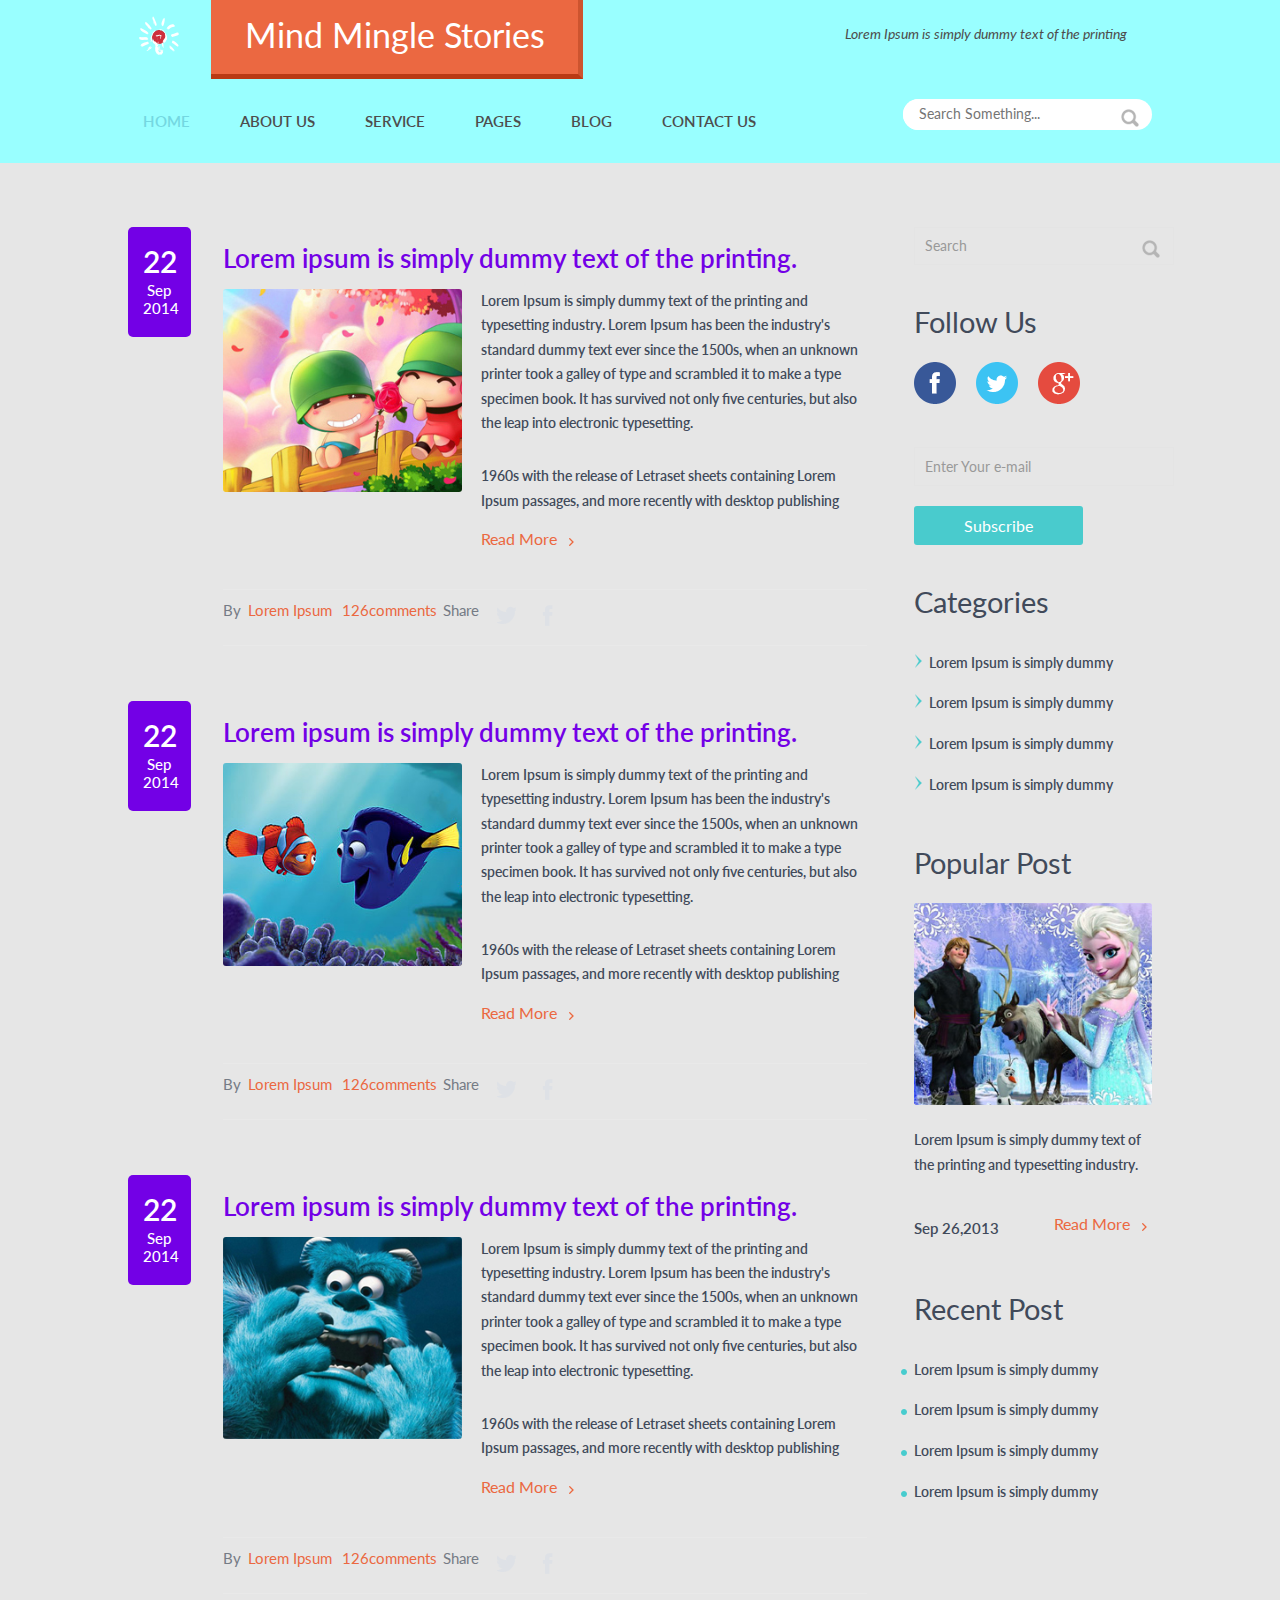
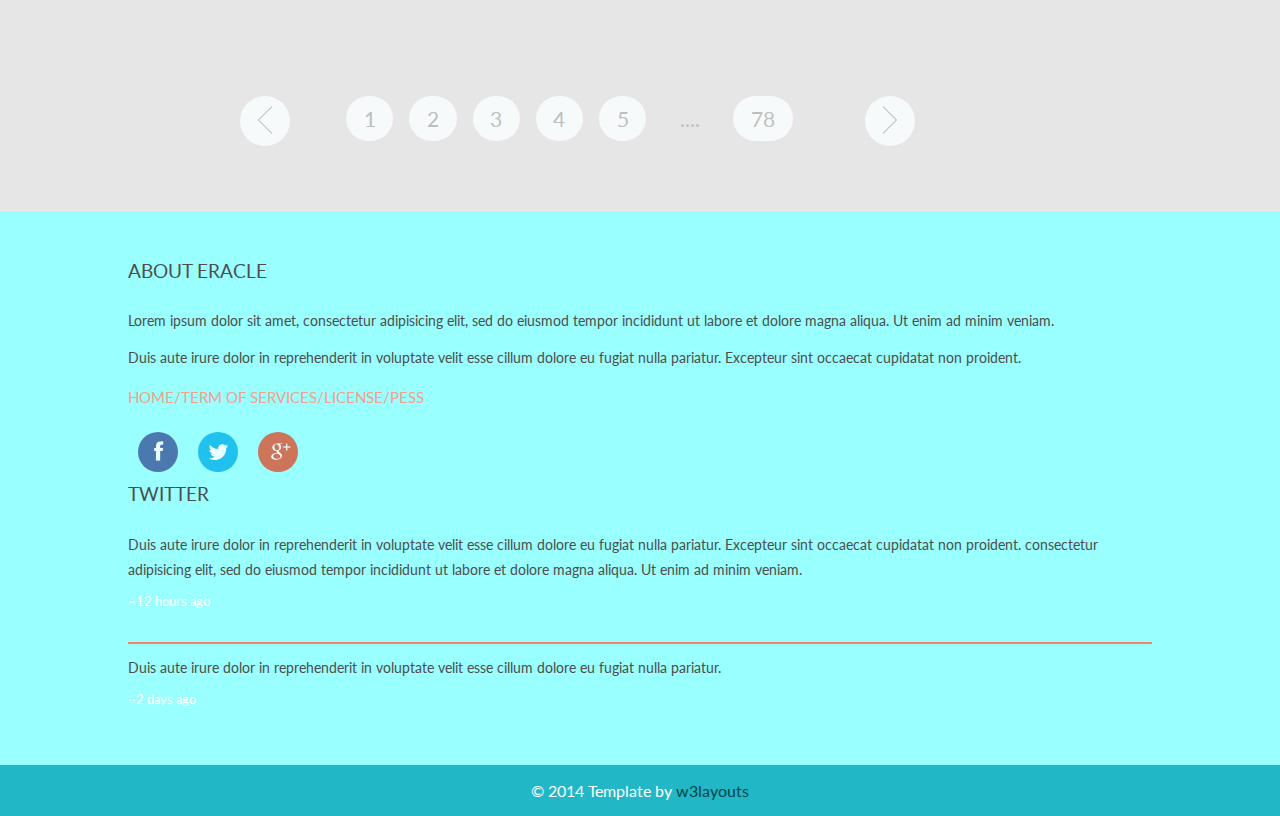
==== blog.html @ 97c5ad6f "first commit" ====
<!--A Design by W3layouts
Author: W3layout
Author URL: http://w3layouts.com
License: Creative Commons Attribution 3.0 Unported
License URL: http://creativecommons.org/licenses/by/3.0/
-->
<!DOCTYPE HTML>
<html>
<head>
<title>The Eracle Website Template | Home :: w3layouts</title>
<meta http-equiv="Content-Type" content="text/html; charset=utf-8" />
<meta name="viewport" content="width=device-width, initial-scale=1, maximum-scale=1">
<link href='http://fonts.googleapis.com/css?family=Lato:100,300,400,700,900' rel='stylesheet' type='text/css'>
<link href="css/style.css" rel="stylesheet" type="text/css" media="all" />
<link rel="stylesheet" type="text/css" href="css/magnific-popup.css">
<script type="text/javascript" src="js/jquery.min.js"></script>
		<!-----768px-menu----->
		<link type="text/css" rel="stylesheet" href="css/jquery.mmenu.all.css" />
		<script type="text/javascript" src="js/jquery.mmenu.js"></script>
			<script type="text/javascript">
				//	The menu on the left
				$(function() {
					$('nav#menu-left').mmenu();
				});
		</script>
		<!-----//768px-menu----->
</head>
<body>
<!-- start header -->
<div class="header_bg">
<div class="wrap">
	<div class="header">
		<div class="logo">
			<a href="index.html">
				<img src="images/lg.png" alt=""/>
				<h1>Mind Mingle Stories</h1>
				<div class="clear"> </div>
			 </a>
		</div>
		<div class="text">
		  <p>Lorem Ipsum is simply dummy text of the printing</p>
		</div>
		<div class="clear"> </div>
	</div>
</div>
</div>
<!-- start header -->
<div class="header_btm">
	<div class="wrap">
		<!------start-768px-menu---->
			<div id="page">
					<div id="header">
						<a class="navicon" href="#menu-left"> </a>
					</div>
					<nav id="menu-left">
						<ul>
							<li class="active"><a href="index.html">Home</a></li>
							<li><a href="about.html">About us</a></li>
							<li><a href="services.html">Service</a></li>
							<li><a href="pages.html">Pages</a></li>
							<li><a href="blog.html">Blog</a></li>
							<li><a href="contact.html">Contact us</a></li>
						</ul>
					</nav>
			</div>
		<!------start-768px-menu---->
			<div class="header_sub">
				<div class="h_menu">
					<ul>
						<li class="active"><a href="index.html">Home</a></li>
						<li><a href="about.html">About us</a></li>
						<li><a href="services.html">Service</a></li>
						<li><a href="pages.html">Pages</a></li>
						<li><a href="blog.html">Blog</a></li>
						<li><a href="contact.html">Contact us</a></li>
					</ul>
				</div>
				<div class="h_search">
		    		<form>
		    			<input type="text" value="" placeholder="search something...">
		    			<input type="submit" value="">
		    		</form>
				</div>
				<div class="clear"> </div>
			</div>
	</div>
</div>
<!--------start-blog----------->
<div class="blog">
	<div class="main">
		  	<div class="wrap">
			 	<div class="single-top">
				 <div class="wrapper_single">
					  <div class="wrapper_top">
						<div class="grid_1 alpha">
							<div class="date">
								<span>
									22
								</span>
								Sep 2014
							</div>
						</div>
					 	<div class="content span_2_of_single">
						   		<h5 class="blog_title"><a href="pages.html">Lorem ipsum is simply dummy text of the printing.</a></h5>
								<div class="content">
									<div class="span-1-of-1">
										<a href="pages.html"><img class="m_img"  src="images/sb1.jpg" alt=""/></a>
									</div>
									<div class="span-1-of-2">
						 				<p>Lorem Ipsum is simply dummy text of the printing and typesetting industry. Lorem Ipsum has been the industry's standard dummy text ever since the 1500s, when an unknown printer took a galley of type and scrambled it to make a type specimen book. It has survived not only five centuries, but also the leap into electronic typesetting.</p>
						 				<p>1960s with the release of Letraset sheets containing Lorem Ipsum passages, and more recently with desktop publishing </p>
						 				<a href="pages.html" class="arrow_btn">Read More</a>
						 			</div>
						 			<div class="clear"> </div>
								</div>	
								<div class="links">
									<h3 class="comments">By<a href="pages.html">&nbsp;Lorem Ipsum</a></h3>
									<h3 class="comments"><a href="#">126comments</a></h3>
									<h3 class="tags">Tags: <a href="#">Design</a>,<a href="#">Creative</a>,<a href="#">wordpress theme</a></h3>
									<h3>Share</h3>
									<h3>
										<div class="social_1">
											<ul>	
											    <li class="icon1_t"><a href="#"><span> </span></a></li>
											    <li class="icon2_f"><a href="#"><span> </span></a></li>	 	
										    </ul>
										</div>
									</h3>
									<div class="clear"> </div>
								</div>
						</div>
						<div class="clear"> </div>
					</div>
					<div class="wrapper_top">
						<div class="grid_1 alpha">
							<div class="date">
								<span>
									22
								</span>
								Sep 2014
							</div>
						</div>
					 	<div class="content span_2_of_single">
						   		<h5 class="blog_title"><a href="pages.html">Lorem ipsum is simply dummy text of the printing.</a></h5>
								<div class="content">
									<div class="span-1-of-1">
										<a href="pages.html"><img class="m_img"  src="images/sb3.jpg" alt=""/></a>
									</div>
									<div class="span-1-of-2">
						 				<p>Lorem Ipsum is simply dummy text of the printing and typesetting industry. Lorem Ipsum has been the industry's standard dummy text ever since the 1500s, when an unknown printer took a galley of type and scrambled it to make a type specimen book. It has survived not only five centuries, but also the leap into electronic typesetting.</p>
						 				<p>1960s with the release of Letraset sheets containing Lorem Ipsum passages, and more recently with desktop publishing </p>
						 				<a href="pages.html" class="arrow_btn">Read More</a>
						 			</div>
						 			<div class="clear"></div>
								</div>	
								<div class="links">
									<h3 class="comments">By<a href="pages.html">&nbsp;Lorem Ipsum</a></h3>
									<h3 class="comments"><a href="#">126comments</a></h3>
									<h3 class="tags">Tags: <a href="#">Design</a>,<a href="#">Creative</a>,<a href="#">wordpress theme</a></h3>
									<h3>Share</h3>
									<h3>
										<div class="social_1">
											<ul>	
											    <li class="icon1_t"><a href="#"><span> </span></a></li>
											    <li class="icon2_f"><a href="#"><span> </span></a></li>	 	
										    </ul>
										</div>
									</h3>
									<div class="clear"> </div>
								</div>
						</div>
						<div class="clear"></div>
					</div>
				
					<div class="wrapper_top">
						<div class="grid_1 alpha">
							<div class="date">
								<span>
									22
								</span>
								Sep 2014
							</div>
						</div>
					 	<div class="content span_2_of_single">
						   		<h5 class="blog_title"><a href="pages.html">Lorem ipsum is simply dummy text of the printing.</a></h5>
								<div class="content">
									<div class="span-1-of-1">
										<a href="pages.html"><img class="m_img"  src="images/sb4.jpg" alt=""/></a>
									</div>
									<div class="span-1-of-2">
						 				<p>Lorem Ipsum is simply dummy text of the printing and typesetting industry. Lorem Ipsum has been the industry's standard dummy text ever since the 1500s, when an unknown printer took a galley of type and scrambled it to make a type specimen book. It has survived not only five centuries, but also the leap into electronic typesetting.</p>
						 				<p>1960s with the release of Letraset sheets containing Lorem Ipsum passages, and more recently with desktop publishing </p>
						 				<a href="pages.html" class="arrow_btn">Read More</a>
						 			</div>
						 			<div class="clear"></div>
								</div>	
								<div class="links">
									<h3 class="comments">By<a href="pages.html">&nbsp;Lorem Ipsum</a></h3>
									<h3 class="comments"><a href="#">126comments</a></h3>
									<h3 class="tags">Tags: <a href="#">Design</a>,<a href="#">Creative</a>,<a href="#">wordpress theme</a></h3>
									<h3>Share</h3>
									<h3>
										<div class="social_1">
											<ul>	
											    <li class="icon1_t"><a href="#"><span> </span></a></li>
											    <li class="icon2_f"><a href="#"><span> </span></a></li>	 	
										    </ul>
										</div>
									</h3>
									<div class="clear"> </div>
								</div>
						</div>
						<div class="clear"> </div>
					</div>		
		</div>
		<div class="rsidebar span_1_of_3">
				<div class="search_box">
					<form>
					   <input type="text" value="Search" onfocus="this.value = '';" onblur="if (this.value == '') {this.value = 'Search';}"><input type="submit" value="">
				    </form>
			 	</div>
               <div class="social_2">	
               	<h4>Follow Us</h4>
	           <ul>	
				    <li class="facebook"><a href="#"><span> </span></a></li>
				    <li class="twitter"><a href="#"><span> </span></a></li>	 	
					<li class="google"><a href="#"><span> </span></a></li>
			  </ul>
		 	  </div>
               <div class="email_box">
					<form>
						<div class="email">
					  		 <input type="text" value="Enter Your e-mail" onfocus="this.value = '';" onblur="if (this.value == '') {this.value = 'Enter Your e-mail';}">
					  	</div>
					  	 <div class="button">
						   	 <span><input type="submit" value="Subscribe"></span>
						</div>
				    </form>
			 	</div>
			 	<div class="Categories">
			 		<h4>Categories</h4>
				 	<ul class="sidebar">
			           	<div class="hover"><li><a href="#">Lorem Ipsum is simply dummy</a></li></div>
			            <div class="hover"><li><a href="#">Lorem Ipsum is simply dummy</a></li></div>
			            <div class="hover"><li><a href="#">Lorem Ipsum is simply dummy</a></li></div>
			            <div class="hover"><li><a href="#">Lorem Ipsum is simply dummy</a></li></div>
			          </ul>
		        </div>
		        <div class="popularpost">
		        	<h4>Popular Post</h4>
		        	<div class="image_b">
		        		<a href="#"><img src="images/sb5.jpg"/></a>
		        	</div>
		        	<p>Lorem Ipsum is simply dummy text of the printing and typesetting industry.</p>
		        	<div class="link_1">
		        		<p><a href="#">Sep 26,2013 </a></p>
		        		<a href="#" class="arrow_btn right">Read More</a>
		        		<div class="clear"> </div>
		        	</div>
		        </div>
		        <div class="recentpost">
			 		<h4>Recent Post</h4>
				 	<ul class="sidebar_1">
			           	<li><a href="#">Lorem Ipsum is simply dummy</a></li>
			            <li><a href="#">Lorem Ipsum is simply dummy</a></li>
			           	<li><a href="#">Lorem Ipsum is simply dummy</a></li>
			            <li><a href="#">Lorem Ipsum is simply dummy</a></li>
			          </ul>
		        </div>
		        <div class="tags">
		        	<h4>Tags</h4>
		        	<ul>
		        		<li><a href="#">design</a></li>
		        		<li><a href="#">development</a></li>
		        		<li><a href="#">multipurpose</a></li>
		        		<li><a href="#">seo</a></li>
		        		<div class="clear"> </div>
		        	</ul>
		        </div>
		</div>
		
		<div class="clear"> </div>
	</div>	
	<div class="pages">
							<ul>
								<li class="preview"><a href="#"><span> </span></a></li>
								<li><a href="#">1 </a></li>
								<li><a href="#">2 </a></li>
								<li><a href="#">3 </a></li>
								<li><a href="#">4 </a></li>
								<li><a href="#">5 </a></li>
								<li><a href="#">.... </a></li>
								<li><a href="#">78</a></li>
								<li class="next"><a href="#"><span> </span></a></li>
								<div class="clear"> </div>
							</ul>
						</div>
<!----//End-content---->
	</div>
</div>	
</div>	
<!--------//end-blog----------->
<div class="footer">
				<div class="wrap">
					<div class="footer-left">
						<h3>About eracle</h3>
						<p>Lorem ipsum dolor sit amet, consectetur adipisicing elit, sed do eiusmod tempor incididunt ut labore et dolore magna aliqua. Ut enim ad minim veniam.</p>
						<p>Duis aute irure dolor in reprehenderit in voluptate velit esse cillum dolore eu fugiat nulla pariatur. Excepteur sint occaecat cupidatat non proident.</p>
					<div class="detail">
						<ul>
							<li><a href="#">home/</a></li>
							<li><a href="#">term of services/</a></li>
							<li><a href="#">license/</a></li>
							<li><a href="#">pess</a></li>
							<div class="clear"> </div>	
						</ul>
					</div>
					<div class="soc_icons soc_icons1">
							<ul>
								<li><a class="icon1" href="#"> </a> </li>
								<li><a class="icon2" href="#"> </a></li>
								<li><a class="icon3" href="#"> </a></li>
								<div class="clear"> </div>	
							</ul>
								
					</div>
					</div>
					<div class="footer-right">
						<h3>twitter</h3>
						<div class="comments1">
							<p>Duis aute irure dolor in reprehenderit in voluptate velit esse cillum dolore eu fugiat nulla pariatur. Excepteur sint occaecat cupidatat non proident. consectetur adipisicing elit, sed do eiusmod tempor incididunt ut labore et dolore magna aliqua. Ut enim ad minim veniam.</p>
							<span>~12 hours ago</span>
						</div>
						<div class="comments1">
							<p>Duis aute irure dolor in reprehenderit in voluptate velit esse cillum dolore eu fugiat nulla pariatur.</p>
							<span>~2 days ago</span>
						</div>
					</div>
					<div class="clear"> </div>	
				</div>
			</div>
			<div class="copy">
				       <p>© 2014 Template by <a href="http://w3layouts.com" target="_blank">w3layouts</a></p>
			  </div>
	</body>
</html>
---- css/style.css ----
@import url('variables.css');
/*
Author: W3layout
Author URL: http://w3layouts.com
License: Creative Commons Attribution 3.0 Unported
License URL: http://creativecommons.org/licenses/by/3.0/
*/
/* reset */
html,body,div,span,applet,object,iframe,h1,h2,h3,h4,h5,h6,p,blockquote,pre,a,abbr,acronym,address,big,cite,code,del,dfn,em,img,ins,kbd,q,s,samp,small,strike,strong,sub,sup,tt,var,b,u,i,dl,dt,dd,ol,nav ul,nav li,fieldset,form,label,legend,table,caption,tbody,tfoot,thead,tr,th,td,article,aside,canvas,details,embed,figure,figcaption,footer,header,hgroup,menu,nav,output,ruby,section,summary,time,mark,audio,video{margin:0;padding:0;border:0;font-size:100%;font:inherit;vertical-align:baseline;}
article, aside, details, figcaption, figure,footer, header, hgroup, menu, nav, section {display: block;}
ol,ul{list-style:none;margin:0;padding:0;}
blockquote,q{quotes:none;}
blockquote:before,blockquote:after,q:before,q:after{content:'';content:none;}
table{border-collapse:collapse;border-spacing:0;}
/* start editing from here */
a{text-decoration:none;}
.txt-rt{text-align:right;}/* text align right */
.txt-lt{text-align:left;}/* text align left */
.txt-center{text-align:center;}/* text align center */
.float-rt{float:right;}/* float right */
.float-lt{float:left;}/* float left */
.clear{clear:both;}/* clear float */
.pos-relative{position:relative;}/* Position Relative */
.pos-absolute{position:absolute;}/* Position Absolute */
.vertical-base{	vertical-align:baseline;}/* vertical align baseline */
.vertical-top{	vertical-align:top;}/* vertical align top */
.underline{	padding-bottom:5px;	border-bottom: 1px solid #eee; margin:0 0 20px 0;}/* Add 5px bottom padding and a underline */
nav.vertical ul li{	display:block;}/* vertical menu */
nav.horizontal ul li{	display: inline-block;}/* horizontal menu */
img{max-width:100%;}
/*end reset*/


body {
	background: var(--body-background);
	font-family: 'Lato', sans-serif;
	font-size: 100%;
}
.wrap{
	margin:0 auto;
	width:80%;
}
.header_bg{
	background: var(--light-blue);
}
#page{
	display:none;
}
.logo{
	float:left;
}
.logo img
{
	float: left;
	padding: 1em 2em 1em 0.7em;
}
.logo a h1{
	color:#fff;
	font-size: 2.1em;
	padding: 0.45em 1em 0.55em 1em;
	background: #EB6841;
	float: left;
	border-bottom: 5px solid #BA3A14;
	border-right: 5px solid #CD542F;
}
/*--- social-icons ----*/
.text {
	float:right;
	padding: 2.4%;
	text-align: center;
}
.text p{
	color:var(--dark-gray);
	font-size: 0.9em;
	font-style: italic;
}
/* start header_btm */
.header_btm{
	background: var(--light-blue);
}
/* start menu */
.h_menu{
	float:left;
}
.h_menu ul li{
	margin-right:20px;
	float: left;
}
.h_menu ul li.active a{
	color: #74D7E1;
}
.h_menu ul li a{
	display:block;
	padding: 33px 15px;
	text-transform: uppercase;
	font-size: 0.925em;
	color:var(--dark-gray);
	font-weight: 600;
	-webkit-transition: all 0.3s ease-in-out;
	-moz-transition: all 0.3s ease-in-out;
	-o-transition: all 0.3s ease-in-out;
	transition: all 0.3s ease-in-out;
}
.h_menu ul li a:hover{
	color: var(--light-gray);
}
/*search*/
.h_search{
	float: right;
	position: relative;
	margin: 20px 0;
	width: 24.3333%;
	background: #FFF;
	border-radius: 30px;
	-webkit-border-radius: 30px;
	-moz-border-radius: 30px;
	-o-border-radius: 30px;
}
.h_search input[type="text"]{
	-webkit-appearance: none;
	font-family: 'Lato', sans-serif;
	padding:10px 16px;
	outline: none;
	color: #312c3c;
	border: none;
	width: 78.33333%;
	line-height: 1.5em;
	position: relative;
	font-size: 0.8725em;
	text-transform: capitalize;
	border-radius: 30px;
	-webkit-border-radius: 30px;
	-moz-border-radius: 30px;
	-o-border-radius: 30px;
}
.h_search input[type="submit"]{
	-webkit-appearance: none;
	background:url('../images/search.png') no-repeat 10px 10px;
	padding: 10px 0px;
	border: none;
	cursor: pointer;
	width: 14.33%;
	line-height: 1.5em;
	outline: none;
	position: absolute;
	right:0px;
}
.h_search input[type="submit"]:hover {
	background: url('../images/search_h.png') no-repeat 10px 10px;
}
/*--- start iphone_nav -----*/
.sub-head{
	display:none;
	background: #FFFFFF;
	border-bottom: 4px solid #00BAC6;
}
.sub-head li{
	display:inline-block;
	float:left;
	width:50%;
	text-align:center;
}
.sub-head li a span{
	position:absolute;
	top:12px;
	left:12px;
	width:16px;
	height:16px;
	display:inline-block;
}
.sub-head li a.active{
	color:#fff;
	background: #00BAC6;
}
.sub-head li:first-child a{
	border-right:1px solid rgb(150, 148, 148);
}
.sub-head a{
	text-transform: uppercase;
	font-size: 1em;
	position:relative;
	display:block;
	color:#555;
	padding:10px;
}
.menu{
	background: #f0f0f0;
}
.menu li{	
	display:block;
}
.menu li a{
	font-size:0.8125em;
	text-transform:uppercase;
	display:block;
	padding:10px;
	color:#555;
	border-bottom: 1px solid rgb(199, 199, 199);
}
.menu li:last-child a{
	border-bottom:none;
}
.search{
	display:block;
	padding:10px;
	text-align:center;
	background: #f6f6f6; 
}
.search input[type=text]{
	width: 90%;
	padding: 10px;
	border: 1px solid rgb(217, 218, 215);
	color: #555;
	font-size: 13px;
	background: #FFF;
	outline: none;
}
.back-btn {
	cursor: pointer;
	background: rgb(71, 71, 71);
	display: inline-block;
	margin-left: 10px;
	margin-bottom: 10px;
}
.back-btn ul li{
	display:inline-block;
	padding: 4px 6px;
}
.back-btn ul li:before{
	content: url('../images/back.png');
}
.back-btn ul li a {
	padding: 4px 10px;
	font-size:13px;
	color: #fff;
	margin-left:-8px;	
	line-height: 1.7em;
	vertical-align: bottom;
}	
.simple-text
{
	
}
.simple-text h4{
	color:#6F6F6F;
	font-size: 1.6em;
	text-align: center;
}
.simple-text p
{
	color: var(--dark-gray);
	font-size: 1.05em;
	text-align: center;
	padding: 1em 9em;
}
/**********services***********/
.Recent-wroks{
	margin: 4% 0;
}
.Recent-wrok{
	text-align:center;
	background: #ffffff;
}
.heading{
	font-size: 1.8em;
	color: #6F6F6F;
	text-transform: uppercase;
	margin: 1% 0% 2% 0%;
	text-align: left;
	font-weight: 600;
}
.Recent-wrok h6{
	width: 60%;
	margin: 0 auto;
	font-size: 1.1em;
	color: #292929;
	line-height: 1.5em;
}

span.rollover {
	-o-transition-duration: 1s;
	-moz-transition-duration: 1s;
	-webkit-transition: -webkit-transform 1s;
	background:url(../images/view.png) center center no-repeat #EB6841;
	cursor: pointer;
	height: 250px;
	width: 250px;
	display:block;
	position: absolute;
	z-index: 10;
	opacity: 0;
	border-radius: 150px;
	-webkit-border-radius: 150px;
	-o-border-radius: 150px;
	-moz-border-radius: 150px;
	-webkit-transition: all 0.3s ease-out;
	-moz-transition: all 0.3s ease-out;
	-ms-transition: all 0.3s ease-out;
	-o-transition: all 0.3s ease-out;
	transition: all 0.3s ease-out;
}
span.rollover:hover {
	opacity: 0.7;
	-webkit-transition: all 0.3s ease-out;
	-moz-transition: all 0.3s ease-out;
	-ms-transition: all 0.3s ease-out;
	-o-transition: all 0.3s ease-out;
	transition: all 0.3s ease-out;
}
span.rollover1 {
	-o-transition-duration: 1s;
	-moz-transition-duration: 1s;
	-webkit-transition: -webkit-transform 1s;
	background:url(../images/view.png) center center no-repeat #EB6841;
	cursor: pointer;
	height: 244px;
	width: 387px;
	display:block;
	position: absolute;
	z-index: 10;
	opacity: 0;
}
span.rollover1:hover {
	opacity: 0.7;
	-webkit-transition: all 0.3s ease-out;
	-moz-transition: all 0.3s ease-out;
	-ms-transition: all 0.3s ease-out;
	-o-transition: all 0.3s ease-out;
	transition: all 0.3s ease-out;
}
/***********last posts**********/
.l-grids
{
	padding: 2em 0em;
}
.l-grid-1
{
	width:48%;
	float:left;
	background: #21B7C6;
	border-radius: 3px;
	-webkit-border-radius: 3px;
	-moz-border-radius: 3px;
	-o-border-radius: 3px;
}
.l-grid-2
{
	background: #EB6841;
}
.l-grid-1:first-child
{
	margin-right: 4%;
}
.l-grid-1 img
{
	float:right;
	width:50%;
	border-top-right-radius: 3px;
	-webkit-border-top-right-radius: 3px;
	-moz-border-top-right-radius: 3px;
	-o-border-top-right-radius: 3px;
	border-bottom-right-radius: 3px;
	-webkit-border-bottom-right-radius: 3px;
	-moz-border-bottom-right-radius: 3px;
	-o-border-bottom-right-radius: 3px;
}
.l-grid-1 .desc
{
	float:left;
	width:43%;
	padding: 1.3em;
	margin-top: 0em;
}
.l-grid-1 .desc h3,.l-grid-1 .desc span,.test-desc h3,.footer-left h3,.footer-right h3
{
	color:var(--dark-gray);
	font-size: 1.2em;
	text-transform: uppercase;
	padding-bottom: 0.8em;
}
.l-grid-1 .desc span{
	font-size: 0.89em;
}
.l-grid-1 .desc p,.test-desc p,.get-left p,.footer-left p,.footer-right p{
	font-size: 0.89em;
	color:var(--dark-gray);
	line-height: 1.8em;
	padding-top: 0.8em;
}
/***********testimonials***********/
.test-grids
{
	background: #FBFBFB;
}
.test-desc
{
	width:65%;
	float:left;
	padding: 1.4em 2.5em;
}
.test-desc h3
{
	color:#F26C4F;
	font-weight: 600;
}
.test-desc p{
	color:#3B5053;
}
.img_1
{
	float:right;
	position: relative;
	background: #F26C4F;
	padding: 5em;
}
.img_1:before{
	content: '';
	position: absolute;
	width: 0;
	height: 0;
	left: -20px;
	border-top: 10px solid rgba(0, 0, 0, 0);
	border-right: 20px solid #F26C4F;
	border-bottom: 10px solid rgba(0, 0, 0, 0);
	margin-top: 3em;
}
/**********get-in-touch************/
.get-left
{
	width: 28%;
	float: left;
	margin: 22px 28px 22px 0px;
}
.get-left p{
	color:#818181;
}
.get-right {
	float: right;
	margin: 22px 0px;
	width: 67%;
}
.contact form {
	padding-top: 2em;
}
.get-right li {
	display: block;
	margin: 15px 0px;
	border: none;
}

.get-right input[type=text],.get-right input[type=email] {
	font-family: 'Lato', sans-serif;
	width:64%;
	padding: 1em 2em 1em 1em;
	border:none;
	color: #3B5053;
	font-size:17px;
	margin:0;
	outline: none;
	font-weight: 600;
	border-top-right-radius: 8px;
	-webkit-border-top-right-radius: 8px;
	-o-border-top-right-radius: 8px;
	-moz-border-top-right-radius: 8px;
	border-bottom-right-radius: 8px;
	-webkit-border-bottom-right-radius: 8px;
	-moz-border-bottom-right-radius: 8px;
	-o-border-bottom-right-radius: 8px;
	background: #F1F1F1;
}
.get-right li textarea  
{
	border: 2px solid #4BCEDB;
}
textarea
{
	height: 150px;
	resize: none;
	font-family: 'Lato', sans-serif;
	width:90.5%;
	padding: 1em 2em 1em 1em;
	border:none;
	color: #989898;
	font-size:15px;
	outline: none;
	font-weight: 600;
	border-radius: 10px;
	-webkit-border-radius: 10px;
	-moz-border-radius: 10px;
	-o-border-radius: 10px;
}
.icon {
	height: 23px;
	width: 23px;
	display: block;
	float: left;
}
.name input[type=text]
{
	width:64%;
}
.name input[type=email]
{
	width:64%;
}
.user {
	background: url(../images/u.png) no-repeat 30px 14px;
	background-color: #21B7C6;
	padding: 1em 1.5em;
	border-top-left-radius: 8px;
	-webkit-border-top-left-radius: 8px;
	-o-border-top-left-radius: 8px;
	-moz-border-top-left-radius: 8px;
	border-bottom-left-radius: 8px;
	-webkit-border-bottom-left-radius: 8px;
	-moz-border-bottom-left-radius: 8px;
	-o-border-bottom-left-radius: 8px;
}
.mail {
	background: url(../images/m.png) no-repeat 25px 20px;
	background-color: #EB6841;
	padding: 1em 1.5em;
	border-top-left-radius: 8px;
	-webkit-border-top-left-radius: 8px;
	-o-border-top-left-radius: 8px;
	-moz-border-top-left-radius: 8px;
	border-bottom-left-radius: 8px;
	-webkit-border-bottom-left-radius: 8px;
	-moz-border-bottom-left-radius: 8px;
	-o-border-bottom-left-radius: 8px;
}
.name
{
	float: left;
	width: 50%;
	margin-right: 4%;
}
.email_1
{
	float:right;
	width:50%;
}
.send
{
	margin: 1em 1.8em 2em;
	font-size: 1.1em;
	text-transform: uppercase;
	color: var(--dark-gray);
	background: var(--yellow);
	border: 1px solid var(--yellow);
	padding: 0.7em 2em;
	border-radius: 5px;
	-webkit-border-radius: 5px;
	-moz-border-radius: 5px;
	-o-border-radius: 5px;
	-webkit-transition: all 0.3s ease-in-out;
	-moz-transition: all 0.3s ease-in-out;
	-o-transition: all 0.3s ease-in-out;
	transition: all 0.3s ease-in-out;
	font-family: 'Lato', sans-serif;
	cursor: pointer;
	float: right;
}
.send:hover
{
	background: var(--dark-gray);
	border: 1px solid var(--yellow);
	color: var(--yellow);
}
/*********footer********/
.footer
{
	background: var(--light-blue);
	padding: 3em 0em;
}
.footer-left
{
	float:left;
	width:48%;
	margin-right: 4%;
}
.footer-right
{
	float: none;
	width: 100%;
}
.footer-right span
{
	color:#fff;
	font-size: 0.8em;
	padding: 0.8em 0em;
	display: block;
}
.comments1:nth-child(2)
{
	border-bottom:2px solid #EF8565;
	padding-bottom: 1.4em;
}
.detail
{
	padding: 1em 0em;
}
.detail li{
	float: left;
}
.detail li a{
	color:#F3A189;
	font-size: 0.95em;
	text-transform: uppercase;
}
.soc_icons ul li{
	margin:10px;
	float:left;
}
.soc_icons ul li a{
	opacity:0.8;
	display: block;
	padding: 8px;
	background: #2e2e2e;
	width: 24px;
	height: 24px;
	-webkit-transition: all 0.3s ease-in-out;
	-moz-transition: all 0.3s ease-in-out;
	-o-transition: all 0.3s ease-in-out;
	transition: all 0.3s ease-in-out;
	border-radius: 26px;
	color:#929191;
	font-weight: 600;
}
.soc_icons ul li a span{
	margin-left: 60px;
}
.soc_icons ul li a.icon1{
	background: #39579D url('../images/icon1.png') no-repeat 16px 9px;
}
.soc_icons ul li a.icon2{
	background: #02B3E9 url('../images/icon2.png') no-repeat 10px 12px;
}
.soc_icons ul li a.icon3{
	background: #D95333 url('../images/icon3.png') no-repeat 13px 11px;
}
.soc_icons ul li a:hover{
	zoom: 1;
	filter: alpha(opacity=50);
	opacity: 1;
	-webkit-transition: opacity .15s ease-in-out;
	-moz-transition: opacity .15s ease-in-out;
	-ms-transition: opacity .15s ease-in-out;
	-o-transition: opacity .15s ease-in-out;
	transition: opacity .15s ease-in-out;
	color:#373737;
}
.copy
{
	background:#21B7C6;
}
.copy p{
	color:#fff;
	font-size:1em;
	text-align: center;
	padding: 1.5em 0em;
}
.copy p a{
	color:#00444B;
	font-size:1em;
	-webkit-transition: all 0.3s ease-in-out;
	-moz-transition: all 0.3s ease-in-out;
	-o-transition: all 0.3s ease-in-out;
	transition: all 0.3s ease-in-out;
}
.copy p a:hover{
	color:#fff;
}
/*---strat-about----*/
/*--about--*/
.col:first-child {
	margin-left: 0;
}
.content_1 {
	margin: 1.5em 0em;
}
.col {
	display: block;
	float: left;
	margin: 1% 0 1% 1.6%;
}
.span_1_of_about {
	width: 65%;
}
.about h3 {
	border-bottom: 1px solid  #21B7C6;
	padding: 0.3em 0em;
	margin-bottom: 1em;
	color: #EB6841;
	font-weight: 400;
}
.about p {
	color: #969696;
	font-size: 0.95em;
	line-height: 1.8em;
	}
.about-img {
	width: 29%;
	float: left;
	margin-right: 3%;
}
.about-desc {
	width: 68%;
	float: left;
	margin-right: 0;
}
.grid_1_of_4{
	display: block;
	float:left;
	margin: 1% 0 1% 1.6%;
	text-align: center;
}
.grid_1_of_4:first-child { 
	margin-left: 0; 
} 
.images_1_of_4 {
	width: 45%;
	padding:1.5%; 
}
.images_1_of_4  img{
	max-width:100%;
	border-radius: 50%;
	margin: 6px -2px 4px 0px;
}
.images_1_of_4 h6{
	color:#EB6841;
	font-size:1em;
	font-style: italic;	
	padding: 0.5em 1em;
}
.span_1_of_about1 {
	width: 30%;
	margin-left: 5%;
}
.col {
	display: block;
	float: left;
}
.comments-custom li {
	overflow: hidden;
	margin: 0;
	padding: 0px 0 45px 0;
	border-bottom: none;
	background: none;
}
.comments-custom.unstyled .icon {
	background: url(../images/comment.png) no-repeat 0 50%;
	width: 37px;
	height: 70px;
	float: left;
	border-right: 1px solid #EBEBEB;
	padding: 0 8px 0 0;
	margin: 0 10px 0 0;
}
.right-text {
	width: 80%;
	float: left;
}
.comments-custom.unstyled .comments-custom_h,.images_1_of_4  h4 a,.about-topgrid1 h5,.about-histore ul li span,.questions h4 {
	color: #21B7C6;
	font-size: 1.3em;
	font-style: italic;
	-webkit-transition: all 0.3s ease-out;
	-moz-transition: all 0.3s ease-out;
	-ms-transition: all 0.3s ease-out;
	-o-transition: all 0.3s ease-out;
	transition: all 0.3s ease-out;
}
.comments-custom.unstyled:hover .comments-custom_h:hover,.images_1_of_4  h4 a:hover,.about-topgrid1 h5:hover,.about-histore ul li span:hover,.questions h4:hover
{
	color: #00A0B0;
	cursor: pointer;
}
.comments-custom.unstyled .comments-custom_txt {
	padding: 10px 0px;
	font-size: 13px;
	line-height: 1.5em;
}
.comments-custom.unstyled .comments-custom_txt a {
	color: #969696;
	font-size: 1.15em;
}
.about-top{
	margin-bottom:1%;
}
.about-bottom{
	margin-bottom:2%;
}
.comments-custom time {
	font-size: 11px;
	color:#888;
}
.about-topgrid1 {
	width: 29%;
	float: left;
	margin-right: 5%;
}
.about-topgrid1 img {
	border-radius: 3px;
	-webkit-border-radius: 3px;
	-moz-border-radius: 3px;
	-o-border-radius: 3px;
}
.about-topgrid1 h5 {
	font-size: 13px;
	padding: 2em 0em;
}
.about-histore {
	float: left;
	width: 30%;
}
.about-histore ul li span {
	font-size: 14px;
	padding: 15px 0px 15px 0px;
	margin-bottom: 13px;
	float: left;
	width: 15%;
}
.about-histore ul li span:hover {
		color: #868F98;
		cursor: pointer;
}
.about-histore ul li p {
	padding: 4px 0px 8px 0px;
	float: right;
	width: 83%;
}
.about-services {
	width: 30%;
	float: left;
	margin-left: 5%;
}
.questions {
	margin: 10px 0 3px 0;
}
.questions h4 {
	font-size: 15px;
	margin-bottom: 5px;
}
.questions p {
	padding: 4px 0px 8px 0px;
}
/*---//End-about----*/
/************services****************/
.col_1_of_about-box:first-child {
	margin-left: 0;
}
.span_1_of_about-box {
	width: 30.5%;
}
.col_1_of_about-box {
	display: block;
	float: left;
	margin: 1% 0 1% 3.6%;
}
/********start-blog*************************/
/*--blog--*/
.main
{
	padding: 4em 0em 2em 0em;
	border-bottom: 1px solid #E9E9E9;
}
.wrapper_single{
	width: 72.2%;
	float: left;
}
.wrapper_top{
	margin-bottom:3%;
}
.grid_1 {
	width:8.5%;
	float: left;
}
.alpha {
	margin-right: 3.6%;
}
.span_2_of_single {
	width: 87.1%;
	float: right;
}
.date {
	background:var(--primary-purple);
	font-size: 0.95em;
	line-height: 18px;
	font-weight: 500;
	padding:1.3em 1em;
	color: #FFF;
	text-align: center;
	border-radius: 5px;
	-webkit-border-radius: 5px;
	-moz-border-radius: 5px;
	-o-border-radius: 5px;
}
.date span {
	display: inline-block;
	font-size:2em;;
	line-height: 30px;
	font-weight: 600;
	margin-bottom: 5px;
}
h5.blog_title{
	margin:1em 0em;
}
h5.blog_title a{
	color:var(--primary-purple);
	font-size: 1.6em;
	font-weight: 600;
	transition:0.5s all;
	-webkit-transition:0.5s all;
	-moz-transition:0.5s all;
	-o-transition:0.5s all;
}
h5.blog_title a:hover {
	color: #21B7C6;
}
.span-1-of-1
{
	float:left;
	width:37%;
}
.m_img {
	border-radius: 3px;
}
.span-1-of-2 p,.popularpost p,.link_1 p a,.desc p a{
	font-size: 0.85em;
	color: #414A5A;
	font-weight: 600;
	line-height: 1.8em;
}
.span-1-of-2 p:nth-child(2)
{
	margin-top: 2.1em;
}
.arrow_btn {
	display: block;
	background: url(../images/arrow_btn.png) no-repeat 88px 24.9px;
	padding: 16px 22px 9px 0px;
	color: #EB6841;
	font-size: 16px;
}
.arrow_btn:hover{
	background: url(../images/arrow_btnh.png) no-repeat 88px 24.9px;
	text-decoration: none;
	color:#44C0C2;
}
.links
{
	border: 1px solid #E9E9E9;
	border-right: none;
	border-left:none;
	padding: 0.7em 0em;
	margin: 2em 0em 2em 0em;
}
.links h3{
	color:#757B85;
	margin-right: 4%;
	float: left;
	font-size: 0.96em;
}
.tags a{
	color:#757B85;
	margin-right: 0.6em;
}
.comments  a{
	color:#EB6841;
	margin-left: 0.2em;
}
.links h3:nth-child(5)
{
	margin-right: 0em;
}
.social_1 ul li:first-child, ol li:first-child {
	margin-top: 0px;
	margin-left: 0;
}
.social_1 li {
	background: none;
	margin-right:1em;
	display: inline-block;
}
.social_1 li  a span
{
	height:30px;
	width:30px;
	display: block;
	background: url(../images/spriteimg.png);
	-webkit-transition: all 0.3s ease-out;
	-moz-transition: all 0.3s ease-out;
	-ms-transition: all 0.3s ease-out;
	-o-transition: all 0.3s ease-out;
	transition: all 0.3s ease-out;
}
li.icon2_f > a > span {
	background-position: -35px 4px;
}
li.icon2_f > a > span:hover {
	opacity:0.8;
}
li.icon1_t > a > span {
	background-position: 0px 0px;
}
li.icon1_t > a > span:hover {
	opacity:0.8;
}
.span-1-of-2
{
	float:right;
	width:60%;
}
.pages
{
	padding: 2em 7em;
}
.pages ul li{
	margin: 1em 1em 0em 0em;
	padding: 0.6em 1.1em;
	border-radius: 50px;
	-webkit-border-radius: 50px;
	-o-border-radius: 50px;
	-moz-border-radius: 50px;
	float:left;
	display: block;
	cursor: pointer;
	background-color:#F6FAFB;
	-webkit-transition: all 0.3s ease-out;
	-moz-transition: all 0.3s ease-out;
	-ms-transition: all 0.3s ease-out;
	-o-transition: all 0.3s ease-out;
	transition: all 0.3s ease-out;
	
}
.pages ul li a{
	color:#BEBEBE;
	font-size: 1.3em;
}
.pages ul li a span
{
	background: url(../images/spriteimg.png);
	width: 15px;
	height: 30px;
	display: block;
}
.pages li.preview a span 
{
	background-position: -68px -8px;
}
.pages li.next a span
{
	background-position: -112px -8px;
}
.pages ul li a img{
	vertical-align: middle;
}
.pages ul li:hover
{
	background-color:#485460;
}

.pages li:nth-child(1)
{
	margin-right: 3.5em;
}
.pages li:nth-child(7),.pages li:nth-child(7):hover
{
	background: none;
}
.pages li:nth-child(9)
{
	margin-left: 3.5em;
}
.rsidebar{
	display: block;
	float:left;
	margin:0 0 0 4.6%;
}	
.span_1_of_3 {
	width: 23.2%;
}
.search_box,.email{
	border:1px solid #E4E4E4;
   -webkit-transition: all 0.3s ease;
	-moz-transition: all 0.3s ease;
	-o-transition: all 0.3s ease;
	transition: all 0.3s ease;
	padding:5px 10px;
	position: relative;
	cursor: pointer;
	width: 100%;
}
.search_box img {
	vertical-align: middle;
	margin-right: 10px;
}
.search_box form input[type="text"],.email_box form input[type="text"] {
	border: none;
	outline: none;
	background: none;
	font-size: 0.85em;
	color:#999;
	width:87%;
	-webkit-apperance: none;
	font-family: 'Lato', sans-serif;
	padding: 0.4em 0em;
}
.search_box form input[type="submit"] {
	border: none;
	cursor: pointer;
	background: url(../images/search.png) no-repeat 10px 2px;
	position: absolute;
	right: 10px;
	width:31px;
	height:33px;
	outline: none;
	margin: 0.4em 0em;
}
.rsidebar h4,.span_2_of_single h4
{
	color:#414A5A;
	font-size: 1.8em;
	padding: 0em 0em 0.8em 0em;
}
.social_2
{
	padding: 2.5em 0em;
}
.social_2 ul li:first-child, ol li:first-child {
	margin-top: 0px;
	margin-left: 0;
}
.social_2 li {
	background: none;
	margin-right:1em;
	display: inline-block;
}
.social_2 li  a span
{
	height:42px;
	width:42px;
	display: block;
	background: url(../images/spriteimg.png);
	-webkit-transition: all 0.3s ease-out;
	-moz-transition: all 0.3s ease-out;
	-ms-transition: all 0.3s ease-out;
	-o-transition: all 0.3s ease-out;
	transition: all 0.3s ease-out;
}
li.facebook a span {
	background-position:-8px -54px;
}
li.facebook a span:hover {
	opacity:0.8;
}

li.twitter a span {
	background-position:-108px -54px ;
}
li.twitter a span:hover {
	opacity:0.8;
}
li.google a span {
	background-position: -59px -54px;
}
li.google a span:hover {
	opacity:0.8;
}
.button input[type="submit"],.send_button input[type="submit"] {
	cursor: pointer;
	color: #FFF;
	font-size: 0.99em;
	outline: none;
	-webkit-transition: all 0.3s;
	-moz-transition: all 0.3s;
	transition: all 0.3s;
	border-radius: 5px;
	-webkit-border-radius: 3px;
	-moz-border-radius: 3px;
	-o-border-radius: 3px;
	background: #49CBCD;
	padding: 10px 50px;
	border: none;
	margin-top: 20px;
	-webkit-appearance: none;
	font-family: 'Lato', sans-serif;
}
.button input[type="submit"]:hover,.send_button input[type="submit"]:hover
{
	background:#45BDBE;
}
.Categories {
	padding: 2.5em 0em;
}
ul.sidebar li {
	list-style-image: url(../images/icon_1.png);
	margin: 0 15px 0px;
	vertical-align: bottom;
}
.hover li a,ul.sidebar_1 li a,.tags ul  li a {
	font-size: 0.85em;
	line-height: 1.8em;
	color: #414A5A;	
	font-weight:600;
	-webkit-transition: all 0.3s;
	-moz-transition: all 0.3s;
	transition: all 0.3s;
	display: block;
	padding: 0.6em 0em;
}
ul.sidebar_1 li a:hover
{
	color: #21B7C6;
}
.hover
{
	-webkit-transition: all 0.3s;
	-moz-transition: all 0.3s;
	transition: all 0.3s;
}
.hover li a:hover
{
	color:#fff;
}
.hover:hover
{
	background: #485460;
	color:#fff;
	border-radius: 5px;
	-webkit-border-radius: 3px;
	-moz-border-radius: 3px;
	-o-border-radius: 3px;
	margin-left: 1em;
}
.popularpost p
{
	padding: 1.5em 0em;
}
.link_1 p
{
	font-size: 1.1em;
	float: left;
	padding: 14px 22px 9px 0px;
}
.link_1 .right
{
	float:right;
} 
.recentpost {
	padding: 2.5em 0em;
}
ul.sidebar_1 li {
	list-style-image: url(../images/icon_2.png);
	vertical-align: bottom;
}
.tags ul li 
{
	padding: 0.6em;
	float:left;
	-webkit-transition: all 0.3s;
	-moz-transition: all 0.3s;
	transition: all 0.3s;
}
.tags ul li a
{
	padding: 0.7em;
	border-radius: 5px;
	-webkit-border-radius: 3px;
	-moz-border-radius: 3px;
	-o-border-radius: 3px;
	-webkit-transition: all 0.3s;
	-moz-transition: all 0.3s;
	transition: all 0.3s;
	background-color: #F6FAFB;
	-webkit-transition: all 0.3s ease-out;
	-moz-transition: all 0.3s ease-out;
	-ms-transition: all 0.3s ease-out;
	-o-transition: all 0.3s ease-out;
	transition: all 0.3s ease-out;
}
.tags ul li a:hover{
	color:#fff;
	background:#21B7C6;
}

/********end-blog**************/
/*******star_blog_innerpage***/
.para p,.text a,.heading_1{
	font-size: 0.85em;
	color:#485460;
	font-weight: 600;
	line-height: 1.8em;
	margin-top:2em;
}
.heading
{
	color: #414A5A;
	font-size: 1.6em;
	font-weight: normal;
	margin: 1em 0em;
}
.images_1
{
	margin-top: 2em;
}
.images_1 img,.image_b img
{
	border-radius: 3px;
	-webkit-border-radius: 3px;
	-o-border-radius: 3px;
	-moz-border-radius: 3px;
}
.para_1
{
	font-style: italic;
	font-size: 1.3em;
}
.text
{
	text-align: right;
}
.heading_1
{
	font-size: 1.6em;
	text-align: center;
	background: #FFF;
	margin: 0 auto;
	position: relative;
	z-index: 999;
	margin-top: 100px;
	width: 350px;
}
.share_icons
{
	border:1px solid #EBEBEB;
	text-align: center;
	margin-top: -20px;
}
.share_icons img
{
	padding:3em 0em 2.6em 0em;
}
.grid_2_page
{
	padding: 2em 0em;
}
.grid_2_page ul li{
	margin: 1em 1em 0em 0em;
	padding: 0.6em 1.1em;
	border-radius: 50px;
	-webkit-border-radius: 50px;
	-o-border-radius: 50px;
	-moz-border-radius: 50px;
	float:left;
	display: block;
}
.grid_2_page ul li a{
	color:#BEBEBE;
	font-size: 1.3em;
}
.grid_2_page ul li a span
{
	background: url(../images/spriteimg.png);
	width: 15px;
	height: 30px;
	display: block;
}
.grid_2_page li.preview a span 
{
	background-position: -68px -8px;
}
.grid_2_page li.next a span
{
	background-position: -112px -8px;
}
.grid_2_page ul li:nth-child(2)
{
	margin-right: 43%;
}
.grid_2_page ul li:nth-child(1),.grid_2_page ul li:nth-child(4)
{
	background-color:#F6FAFB;
}
.grid_2_page ul li:nth-child(1):hover,.grid_2_page ul li:nth-child(4):hover
{
	background-color:#485460;
}
.c_grid
{
	padding-bottom: 2em;
	border-bottom: 1px solid #EBEBEB;
}
.c_grid:nth-child(3)
{
	padding: 1.4em 0em 2.5em 0em;
}
.c_grid_1
{
	padding: 2em 0em;
	margin-left: 10em;
}
.person_1
{
	float:left;
}
.person_1 a span
{
	background: url(../images/spriteimg.png) -321px -8px;
	width:93px;
	height:93px;
	display:block;
}
.plus a span
{
	background:url(../images/spriteimg.png) -187px -11px;
}
.desc
{
	float:right;
	width:80%;
	margin-top: 1em;
}
.desc p
{
	float:left;
}
.desc p a
{
	float:left;
	font-size: 1.1em;
	margin-right: 2em;
	-webkit-transition: all 0.3s;
	-moz-transition: all 0.3s;
	transition: all 0.3s;
}
.desc p a:hover
{
	color:#EB6841;
}
.desc h6 a{
	float:left;
	color:#EB6841;
	font-size: 1em;
	margin-top: 4px;
	-webkit-transition: all 0.3s;
	-moz-transition: all 0.3s;
	transition: all 0.3s;
}
.desc h6 a:hover{
	color: #414A5A;
}
.desc .para p
{
	margin-top:1em;
}
.comments-area{
	padding-top:50px;
}
.comments-area h2 {
	color: #555;
	font-size: 1.5em;
	margin-bottom:10px;
	text-transform: uppercase;
}
.comments-area p {
	margin:0;
	width:47.2%;
	float:left;
}
.text_area
{
	margin-top: 2em;
}
.comments-area p:nth-child(2)
{
	margin-left: 5%;
}
.comments-area span {
	color:#00AEFF;
	position: absolute;
	left: 4px;
	top: 30px;
}
.comments-area input[type="text"] {
	border: none;
	outline: none;
	background: none;
	font-size: 0.85em;
	color: #485460;
	width: 93%;
	font-family: 'Lato', sans-serif;
	-webkit-apperance: none;
	padding: 0.8em 1em;
	border: 1px solid #E4E4E4;
	border-radius: 5px;
	-webkit-border-radius: 3px;
	-moz-border-radius: 3px;
	-o-border-radius: 3px;
}
.comments-area input[type="text"]:focus,.comments-area textarea:focus
{
	box-shadow: 0px 0px 8px 1px #EB6841;
}
.comments-area textarea {
	border: none;
	outline: none;
	background: none;
	font-size: 0.85em;
	color: #485460;
	width: 96%;
	resize:none;
	-webkit-apperance: none;
	padding: 0.4em 1em;
	height: 200px;
	border: 1px solid #E4E4E4;
	border-radius: 5px;
	-webkit-border-radius: 3px;
	-moz-border-radius: 3px;
	-o-border-radius: 3px;
	font-family: 'Lato', sans-serif;
}
.send_button
{
	float:right;
}
.send_button input[type="submit"] {
	padding: 13px 68px;
	font-family: 'Lato', sans-serif;
}
.sky_form 
{
	float:left;
	margin: 2em 0em 0em 0em;
}
.sky_form label i{
	color: #485460;
	font-size: 0.8725em;
	margin: 0em 1em;
	vertical-align: middle;
}
.sky_form  input[type="checkbox"]{
	vertical-align: text-top;
	border: 1px solid #fff;
	width: 30px;
	height: 30px;
	vertical-align: middle;
}
/*******end_blog_innerpage***/
/************end-blog*********
/********start_contact*****/
/*----start-get-intouch----*/
.get-intouch h3{
	font-size: 2em;
	color: #EB6841;
	font-weight: 400;
	margin-bottom: 1.2em;
	text-align: center;
	text-transform: uppercase;
}
.get-intouch {
	margin: 4em 0 0;
}
.get-intouch-grids {
	padding-bottom: 4em;
}
.get-intouch-left-address{
	float:left;
	width:22%;
	padding-right:2%;
}
.get-intouch-left-address h4{
	color: #7D7D7D;
	font-size: 1.3em;
	margin: 0.5em 0 0.7em 0;
	width: 95%;
	font-style: italic;
}
.get-intouch-left-address p,.get-intouch-left-address p a{
	color: #969696;
	font-size: 1.1em;
	line-height:1.6em;
	transition:0.5s all;
	-webkit-transition:0.5s all;
	-moz-transition:0.5s all;
	-o-transition:0.5s all;
}
.get-intouch-left-address p a:hover{
	color:#E8432E;
}
.get-intouch-center-form{
	float: left;
	width: 66%;
	padding: 0 3% 0 1%;
}
.get-intouch-right-social{
	float: right;
	width: 6%;
	text-align: center;
	margin-top: 2em;
}
.get-intouch-center-form h5
{
	color: #00A0B0;
	font-size: 1.8em;
	padding: 0.3em 0em;
	font-style: italic;
}
.get-intouch-center-form input[type="text"]{
	width: 48.7%;
	color:#B9B9B9;
	border: 1px solid #CCCCCC;
	border-right: 0;
	border-left: 0;
	border-top: 0;
	outline: none;
	font-family: 'Lato', sans-serif;
	padding: 1em 0;
	font-size: 1em;
	font-weight: 600;
}
.get-intouch-center-form input[type="text"]:focus,.get-intouch-center-form textarea:focus{
	color:#3B5053;
}
.get-intouch-center-form textarea{
	width: 100%;
	border: 1px solid #CCCCCC;
	border-right: 0;
	border-left: 0;
	border-top: 0;
	border-radius:0;
	outline: none;
	font-family: 'Lato', sans-serif;
	padding: 0.5em 0;
	font-size: 1em;
	height: 40px;
	resize: none;
	color: #B9B9B9;
}
.frist{
	margin-right:2%;
}
.get-intouch-center-form input[type="submit"]{
	border: none;
	color: #000;
	float: right;
	font-size: 1em;
	background: url(../images/msg.png) no-repeat #fff 0px 6px;
	padding: 0em 0.2em 0 1.5em;
	outline:none;
	font-family: 'Lato', sans-serif;
	cursor:pointer;
	transition:0.5s all;
	-webkit-transition:0.5s all;
	-moz-transition:0.5s all;
	-o-transition:0.5s all;
	margin-top: 1em;
}
.get-intouch-center-form input[type="submit"]:hover{
	color:#21B7C6;
}
.get-intouch-right-social ul li{
	display:block;
}
.get-intouch-right-social ul li a{
	width:32px;
	height:32px;
	display:block;
	margin: 0 auto;
	margin-bottom: 0.4em;
}
.be{
	background: url(../images/image-sprite.png) no-repeat -288px 2px;
}
.twitter{
	background: url(../images/image-sprite.png) no-repeat -288px -44px;
}
.dribble{
	background: url(../images/image-sprite.png) no-repeat -288px -87px;
}
.tree{
	background: url(../images/image-sprite.png) no-repeat -288px -133px;
}
.google{
	background: url(../images/image-sprite.png) no-repeat -288px -175px;
}
/***** start- Media Quries *****/
/*****  Media Quries for 1440px laptops *****/
@media (max-width: 1440px) {
	.wrap{
		width:80%;
	}
	.l-grid-1 .desc {
		width: 39%;
		padding: 1em;
	}
	.l-grid-1 .desc h3{
		padding-bottom: 0.2em;
	}
	.l-grid-1 img {
		width: 55%;
	}
	.name input[type=text] {
		width: 62%;
	}
	.get-right input[type=email] {
		width: 61%;
	}
	.send {
		margin: 1em 1.21em 2em;
	}
	span.rollover1 {
		height: 215px;
		width: 345px;
	}
	.links h3 {
		margin-right: 2%;
	}
}
/*****  //Media Quries for 1440px laptops *****/
/*****  Media Quries for 1366px laptops *****/
@media (max-width: 1366px) {
	.wrap{
		width:80%;
	}
	.l-grid-1 .desc {
		width: 40%;
		padding: 0.5em 1em;
	}
	.l-grid-1 .desc h3{
		padding-bottom: 0.2em;
	}
	.l-grid-1 img {
		width: 53.6%;
	}
	.name input[type=text] {
		width: 62%;
	}
	.get-right input[type=email] {
		width: 61%;
	}
	.send {
		margin: 1em 1.21em 2em;
	}
	span.rollover1 {
		height: 204px;
		width: 327px;
	}
	.links h3 {
		margin-right: 1%;
	}
	span.rollover {
		height: 238px;
		width: 238px;
	}
	.grid_2_page ul li:nth-child(2) {
		margin-right: 34%;
	}
}
/*****  //Media Quries for 1366px laptops *****/
/*****  Media Quries for 1280px laptops *****/
@media (max-width: 1280px) {
	.wrap{
		width:80%;
	}
	.l-grid-1 .desc {
		width: 100%;
		padding: 1em;
		text-align: center;
	}
	.l-grid-1 .desc h3{
		padding-bottom: 0.2em;
	}
	.l-grid-1 img {
		width: 100%;
	}
	.name input[type=text] {
		width: 59%;
	}
	.get-right input[type=email] {
		width: 59%;
	}
	.send {
		margin: 1em 1.21em 2em;
	}
	span.rollover1 {
		height: 191px;
		width: 306px;
	}
	.links h3 {
		margin-right: 1%;
	}
	span.rollover {
		height: 219px;
		width: 219px;
	}
	.grid_2_page ul li:nth-child(2) {
		margin-right: 29%;
	}
	.test-desc {
		padding: 1.4em 1.5em;
	}
	.tags{
		display:none;
	}
	.c_grid_1 {
		margin-left: 6em;
	}
	.hover:hover {
		margin-left: 0em;
	}
	.h_search input[type="submit"] {
		width: 16.33%;
	}
}
/*****  //Media Quries for 1280px laptops *****/
/*****  Media Quries for 1024px laptops *****/
@media (max-width: 1024px) {
	.wrap{
		width:80%;
	}
	.l-grid-1 .desc {
		width: 100%;
		padding: 1em;
		text-align: center;
		width: 91%;
	}
	.l-grid-1 .desc h3{
		padding-bottom: 0.2em;
	}
	.l-grid-1 img {
		width: 100%;
	}
	.name input[type=text] {
		width: 76.9%;
	}
	.get-right input[type=email] {
		width: 76.9%;
	}
	.send {
		margin: 1em 1.21em 2em;
	}
	span.rollover1 {
		height: 153px;
		width: 246px;
	}
	.links h3 {
		margin-right: 1%;
	}
	span.rollover {
		height: 194px;
		width: 194px;
	}
	.grid_2_page ul li:nth-child(2) {
		margin-right: 11%;
	}
	.test-desc {
		padding: 1.4em 1.5em;
		width: 57%;
	}
	.tags{
		display:none;
	}
	.c_grid_1 {
		margin-left: 0em;
	}
	.hover:hover {
		margin-left: 0em;
	}
	.h_search input[type="submit"] {
		width: 16.33%;
	}
	.h_menu ul li {
		margin-right: 9px;
	}
	.simple-text h4 {
		font-size: 1.4em;
	}
	.name {
		float: none;
		width: 100%;
	}
	.email_1 {
		float: none;
		width: 100%;
	}
	.right-text {
		width: 75%;
	}
	.alpha {
		margin-right: 1%;
	}
	.grid_1 {
		width: 12.5%;
	}
	.span_2_of_single {
		width: 85.1%;
	}
	.rsidebar h4, .span_2_of_single h4 {
		font-size: 1.2em;
	}
	.sky_form {
		float: none;
	}
	.send_button {
		float: none;
	}
	h5.blog_title a {
		font-size: 1.4em;
	}
	.pages ul li {
		margin: 1em 0.1em 0em 0em;
	}
}
/*****  //Media Quries for 1024px laptops *****/
/*****  Media Quries for 768px tabs *****/
@media (max-width: 768px) {
	.wrap{
		width:90%;
	}
	.l-grid-1 .desc {
		width: 100%;
		padding: 1em;
		text-align: center;
		width: 90%;
	}
	.l-grid-1 .desc h3{
		padding-bottom: 0.2em;
	}
	.l-grid-1 img {
		width: 100%;
	}
	.name input[type=text] {
		width: 80%;
	}
	.get-right input[type=email] {
		width: 80%;
	}
	.send {
		margin: 1em 1.21em 2em;
	}
	span.rollover1 {
		height: 127px;
		width: 203px;
	}
	.links h3 {
		margin-right: 1%;
	}
	span.rollover {
		height: 250px;
		width: 250px;
	}
	.grid_2_page ul li:nth-child(2) {
		margin-right: 22%;
	}
	.test-desc {
		padding: 1.4em 1.5em;
		width: 50%;
	}
	.tags{
		display:none;
	}
	.c_grid_1 {
		margin-left: 0em;
	}
	.hover:hover {
		margin-left: 0em;
	}
	.h_search input[type="submit"] {
		width: 16.33%;
	}
	.h_menu ul li {
		margin-right: 9px;
	}
	.simple-text h4 {
		font-size: 1.2em;
	}
	.name {
		float: none;
		width: 100%;
	}
	.email_1 {
		float: none;
		width: 100%;
	}
	.right-text {
		width: 75%;
	}
	.alpha {
		margin-right: 1%;
	}
	.grid_1 {
		width: 12.5%;
	}
	.span_2_of_single {
		width: 85.1%;
	}
	.rsidebar h4, .span_2_of_single h4 {
		font-size: 1.2em;
	}
	.sky_form {
		float: none;
	}
	.send_button {
		float: none;
	}
	h5.blog_title a {
		font-size: 1.4em;
	}
	.pages ul li {
		margin: 1em 0.1em 0em 0em;
	}
	/*---*/
	.h_menu{
		display:none;
	}
	#page{
		display:block;
	}
	.navicon
	{
		display: block;
		width: 32px;
		height: 32px;
		position: absolute;
		top: 104px;
		left: 5%;
		background: url(../images/nav-icon.png) no-repeat;
	}
	.h_search {
		width: 48%;
		margin: 13px 0;
	}
	.text{
		display:none;
	}
	.test-desc p:nth-child(2){
		display:none;
	}
	.get-left {
		width: 100%;
		float: none;
		margin: 1em 0;
	}
	.get-right {
		float: none;
		margin: 1em 0px;
		width: 100%;
	}
	.span_1_of_about,.span_1_of_about1 {
		width: 100%;
		float:none;
	}
	.about-topgrid1 {
		width: 100%;
		float: none;
		margin-right: 0;
	}
	.about-histore {
		float: none;
		width: 100%;
		margin:0;
	}
	.about-services {
		width: 100%;
		float: none;
		margin-left:0;
	}
	.wrapper_single {
		width: 100%;
		float: none;
	}
	.span-1-of-1 {
		float: none;
		width:100%; 
	}
	.span-1-of-2 {
		float: none;
		width: 100%;
	}
	.m_img {
		width: 100%;
		margin: 1em 0;
	}
	.main {
		padding: 1em 0em 2em 0em;
	}
	.wrapper_top {
		margin-bottom:0;
	}
	h5.blog_title {
		margin: 0.5em 0em;
	}
	.links {
		margin: 1em 0em 1em 0em;
		padding: 0.5em 0em 0;
	}
	.span_1_of_3 {
		width: 100%;
		margin: 2em 0 0;
		float: none;
	}
	.social_2 {
		padding: 0.5em 0em;
	}
	.search_box, .email {
		width: 96%;
	}
	.pages {
		padding: 2em 2em;
	}
	.get-intouch {
		margin: 2em 0 0;
	}
	.get-intouch-left-address {
		float: none;
		width: 100%;
		padding-right: 0%;
	}
	.get-intouch-center-form {
		float: none;
		width: 100%;
		padding: 1em 0;
	}
}
/*****  //Media Quries for 768px tabs *****/
/*****  Media Quries for 640px tabs *****/
@media (max-width: 640px) {
	.wrap{
		width:90%;
	}
	.l-grid-1 .desc {
		width: 100%;
		padding: 1em;
		text-align: center;
		width: 88%;
	}
	.l-grid-1 .desc h3{
		padding-bottom: 0.2em;
	}
	.l-grid-1 img {
		width: 100%;
	}
	.name input[type=text] {
		width: 78%;
	}
	.get-right input[type=email] {
		width: 78%;
	}
	.send {
		margin: 0.5em 0.5em 2em;
	}
	span.rollover1 {
		height: 107px;
		width: 171px;
	}
	.links h3 {
		margin-right: 1%;
	}
	span.rollover {
		height: 176px;
		width: 176px;
	}
	.grid_2_page ul li:nth-child(2) {
		margin-right: 7%;
	}
	.test-desc {
		padding: 1.4em 1.5em;
		width: 41%;
	}
	.tags{
		display:none;
	}
	.c_grid_1 {
		margin-left: 0em;
	}
	.hover:hover {
		margin-left: 0em;
	}
	.h_search input[type="submit"] {
		width: 16.33%;
	}
	.h_menu ul li {
		margin-right: 9px;
	}
	.simple-text h4 {
		font-size: 1.2em;
	}
	.name {
		float: none;
		width: 100%;
	}
	.email_1 {
		float: none;
		width: 100%;
	}
	.right-text {
		width: 75%;
	}
	.alpha {
		margin-right: 1%;
	}
	.grid_1 {
		width: 12.5%;
	}
	.span_2_of_single {
		width: 85.1%;
	}
	.rsidebar h4, .span_2_of_single h4 {
		font-size: 1.2em;
	}
	.sky_form {
		float: none;
	}
	.send_button {
		float: none;
	}
	h5.blog_title a {
		font-size: 1.3em;
	}
	.pages ul li {
		margin: 1em 0.1em 0em 0em;
	}
	/*---*/
	.h_menu{
		display:none;
	}
	#page{
		display:block;
	}
	.navicon
	{
		display: block;
		width: 32px;
		height: 32px;
		position: absolute;
		top: 104px;
		left: 5%;
		background: url(../images/nav-icon.png) no-repeat;
	}
	.h_search {
		width: 48%;
		margin: 13px 0;
	}
	.text{
		display:none;
	}
	.test-desc p:nth-child(2){
		display:none;
	}
	.get-left {
		width: 100%;
		float: none;
		margin: 1em 0;
	}
	.get-right {
		float: none;
		margin: 1em 0px;
		width: 100%;
	}
	.span_1_of_about,.span_1_of_about1 {
		width: 100%;
		float:none;
	}
	.about-topgrid1 {
		width: 100%;
		float: none;
		margin-right: 0;
	}
	.about-histore {
		float: none;
		width: 100%;
		margin:0;
	}
	.about-services {
		width: 100%;
		float: none;
		margin-left:0;
	}
	.wrapper_single {
		width: 100%;
		float: none;
	}
	.span-1-of-1 {
		float: none;
		width:100%; 
	}
	.span-1-of-2 {
		float: none;
		width: 100%;
	}
	.m_img {
		width: 100%;
		margin: 1em 0;
	}
	.main {
		padding: 1em 0em 2em 0em;
	}
	.wrapper_top {
		margin-bottom:0;
	}
	h5.blog_title {
		margin: 0.5em 0em;
	}
	.links {
		margin: 1em 0em 1em 0em;
		padding: 0.5em 0em 0;
	}
	.span_1_of_3 {
		width: 100%;
		margin: 2em 0 0;
		float: none;
	}
	.social_2 {
		padding: 0.5em 0em;
	}
	.search_box, .email {
		width: 96%;
	}
	.pages {
		padding: 2em 2em;
	}
	.get-intouch {
		margin: 2em 0 0;
	}
	.get-intouch-left-address {
		float: none;
		width: 100%;
		padding-right: 0%;
	}
	.get-intouch-center-form {
		float: none;
		width: 100%;
		padding: 1em 0;
	}
	.desc {
		width: 77%;
	}
	.pages ul li:nth-child(5),.pages ul li:nth-child(6){
		display:none;
	}
	.Categories {
		padding: 1em 0em;
	}
}
/*****  //Media Quries for 640px tabs *****/
/*****  Media Quries for 480px tabs *****/
@media (max-width: 480px) {
	.wrap{
		width:90%;
	}
	.l-grid-1 .desc {
		width: 100%;
		padding: 1em;
		text-align: center;
		width: 92.3%;
	}
	.l-grid-1 .desc h3{
		padding-bottom: 0.2em;
	}
	.l-grid-1 img {
		width: 100%;
	}
	.name input[type=text] {
		width: 70%;
	}
	.get-right input[type=email] {
		width: 70%;
	}
	.send {
		margin: 0.5em 0.2em 2em;
	}
	span.rollover1 {
		height: 79px;
		width: 127px;
	}
	.links h3 {
		margin-right: 1%;
	}
	span.rollover {
		height: 250px;
		width: 250px;
	}
	.grid_2_page ul li:nth-child(2) {
		margin-right: 7%;
	}
	.test-desc {
		padding: 0.5em 0 0 1em;
		width: 58%;
	}
	.tags{
		display:none;
	}
	.c_grid_1 {
		margin-left: 0em;
	}
	.hover:hover {
		margin-left: 0em;
	}
	.h_search input[type="submit"] {
		width: 16.33%;
	}
	.h_menu ul li {
		margin-right: 9px;
	}
	.simple-text h4 {
		font-size: 1em;
	}
	.name {
		float: none;
		width: 100%;
	}
	.email_1 {
		float: none;
		width: 100%;
	}
	.right-text {
		width: 75%;
	}
	.alpha {
		margin-right: 1%;
	}
	.grid_1 {
		width: 17.5%;
	}
	.span_2_of_single {
		width: 79.1%;
	}
	.rsidebar h4, .span_2_of_single h4 {
		font-size: 1.2em;
	}
	.sky_form {
		float: none;
	}
	.send_button {
		float: none;
	}
	h5.blog_title a {
		font-size: 1.3em;
	}
	.pages ul li {
		margin: 1em 0.1em 0em 0em;
	}
	/*---*/
	.h_menu{
		display:none;
	}
	#page{
		display:block;
	}
	.navicon
	{
		display: block;
		width: 32px;
		height: 32px;
		position: absolute;
		top: 104px;
		left: 5%;
		background: url(../images/nav-icon.png) no-repeat;
	}
	.h_search {
		width:66%;
		margin: 13px 0;
	}
	
	.text{
		display:none;
	}
	.test-desc p:nth-child(2){
		display:none;
	}
	.get-left {
		width: 100%;
		float: none;
		margin: 1em 0;
	}
	.get-right {
		float: none;
		margin: 1em 0px;
		width: 100%;
	}
	.span_1_of_about,.span_1_of_about1 {
		width: 100%;
		float:none;
	}
	.about-topgrid1 {
		width: 100%;
		float: none;
		margin-right: 0;
	}
	.about-histore {
		float: none;
		width: 100%;
		margin:0;
	}
	.about-services {
		width: 100%;
		float: none;
		margin-left:0;
	}
	.wrapper_single {
		width: 100%;
		float: none;
	}
	.span-1-of-1 {
		float: none;
		width:100%; 
	}
	.span-1-of-2 {
		float: none;
		width: 100%;
	}
	.m_img {
		width: 100%;
		margin: 1em 0;
	}
	.main {
		padding: 1em 0em 2em 0em;
	}
	.wrapper_top {
		margin-bottom:0;
	}
	h5.blog_title {
		margin: 0.5em 0em;
	}
	.links {
		margin: 1em 0em 1em 0em;
		padding: 0.5em 0em 0;
	}
	.span_1_of_3 {
		width: 100%;
		margin: 2em 0 0;
		float: none;
	}
	.social_2 {
		padding: 0.5em 0em;
	}
	.search_box, .email {
		width: 96%;
	}
	.pages {
		padding: 2em 2em;
	}
	.get-intouch {
		margin: 2em 0 0;
	}
	.get-intouch-left-address {
		float: none;
		width: 100%;
		padding-right: 0%;
	}
	.get-intouch-center-form {
		float: none;
		width: 100%;
		padding: 1em 0;
	}
	.desc {
		width: 77%;
	}
	.pages ul li:nth-child(5),.pages ul li:nth-child(6){
		display:none;
	}
	.Categories {
		padding: 1em 0em;
	}
	.get-intouch h3 {
		margin-bottom: 0.5em;
	}
	.l-grid-1 {
		width: 100%;
		float: none;
		margin-bottom:1em;
	}
	.desc{
		width:100%;
	}
	.heading {
		margin: 0em 0em;
	}
	.img_1 {
		padding: 1em;
	}
	.img_1 {
		margin-top: 4em;
	}
	.desc h3{
		padding-bottom: 0em;
	}
	.get_in_touch{
		padding:1.5em 0;
	}
	textarea {
		width: 87.5%;
		height:120px;
	}
	.images_1_of_4 {
		width: 100%;
		padding: 0;
		margin: 0 0 1em 0;
	}
	.links h3:nth-child(5){
		display:block;
	}
	.heading_1 {
		font-size: 1.2em;
		margin-top: 27px;
		width:100%;
	}
	.grid_2_page ul li {
		padding: 0.3em 0.8em;
	}
	.grid_2_page ul li {
		margin: 0;
	}
	.grid_2_page ul li a {
		font-size: 1em;
	}
	.comments-area p {
		margin: 0;
		width: 100%;
		float: none;
	}
	.comments-area p:nth-child(2) {
		margin-left: 0%;
	}
}
/*****  //Media Quries for 480px tabs *****/
/*****  Media Quries for 320px tabs *****/
@media (max-width: 320px) {
	.wrap{
		width:90%;
	}
	.l-grid-1 .desc {
		width: 100%;
		padding: 1em;
		text-align: center;
		width: 88.3%;
	}
	.l-grid-1 .desc h3{
		padding-bottom: 0.2em;
	}
	.l-grid-1 img {
		width: 100%;
	}
	.name input[type=text] {
		width: 55%;
	}
	.get-right input[type=email] {
		width: 55%;
	}
	.send {
		margin: 0.2em 0.2em 0em;
		outline: none;
	}
	span.rollover1 {
		height: 79px;
		width: 127px;
	}
	.links h3 {
		margin-right: 1%;
	}
	span.rollover {
		height: 225px;
		width: 225px;
	}
	.grid_2_page ul li:nth-child(2) {
		margin-right: 7%;
	}
	.test-desc {
		padding: 1em;
		width: 88%;
	}
	.tags{
		display:none;
	}
	.c_grid_1 {
		margin-left: 0em;
	}
	.hover:hover {
		margin-left: 0em;
	}
	.h_search input[type="submit"] {
		width: 16.33%;
		right: 4px;
		top: -3px;
	}
	.h_menu ul li {
		margin-right: 9px;
	}
	.simple-text h4 {
		font-size: 1em;
	}
	.name {
		float: none;
		width: 100%;
	}
	.email_1 {
		float: none;
		width: 100%;
	}
	.right-text {
		width: 75%;
	}
	.alpha {
		margin-right: 1%;
	}
	.grid_1 {
		width: 17.5%;
	}
	.span_2_of_single {
		width: 79.1%;
	}
	.rsidebar h4, .span_2_of_single h4 {
		font-size: 1.2em;
	}
	.sky_form {
		float: none;
	}
	.send_button {
		float: none;
	}
	h5.blog_title a {
		font-size: 1.3em;
	}
	.pages ul li {
		margin: 1em 0.1em 0em 0em;
	}
	/*---*/
	.h_menu{
		display:none;
	}
	#page{
		display:block;
	}
	.navicon
	{
		display: block;
		width: 32px;
		height: 32px;
		position: absolute;
		top: 83px;
		left: 5%;
		background: url(../images/nav-icon.png) no-repeat;
	}
	.h_search {
		width: 80%;
		margin: 7px 0;
	}
	
	.text{
		display:none;
	}
	.test-desc p:nth-child(2){
		display:none;
	}
	.get-left {
		width: 100%;
		float: none;
		margin: 1em 0;
	}
	.get-right {
		float: none;
		margin: 1em 0px;
		width: 100%;
	}
	.span_1_of_about,.span_1_of_about1 {
		width: 100%;
		float:none;
	}
	.about-topgrid1 {
		width: 100%;
		float: none;
		margin-right: 0;
	}
	.about-histore {
		float: none;
		width: 100%;
		margin:0;
	}
	.about-services {
		width: 100%;
		float: none;
		margin-left:0;
	}
	.wrapper_single {
		width: 100%;
		float: none;
	}
	.span-1-of-1 {
		float: none;
		width:100%; 
	}
	.span-1-of-2 {
		float: none;
		width: 100%;
	}
	.m_img {
		width: 100%;
		margin: 1em 0;
	}
	.main {
		padding: 1em 0em 2em 0em;
	}
	.wrapper_top {
		margin-bottom:0;
	}
	h5.blog_title {
		margin: 0.5em 0em;
	}
	.links {
		margin: 1em 0em 1em 0em;
		padding: 0.5em 0em 0;
	}
	.span_1_of_3 {
		width: 100%;
		margin: 2em 0 0;
		float: none;
	}
	.social_2 {
		padding: 0.5em 0em;
	}
	.search_box, .email {
		width: 96%;
	}
	.pages {
		padding: 2em 2em;
	}
	.get-intouch {
		margin: 2em 0 0;
	}
	.get-intouch-left-address {
		float: none;
		width: 100%;
		padding-right: 0%;
	}
	.get-intouch-center-form {
		float: none;
		width: 100%;
		padding: 1em 0;
	}
	.desc {
		width: 77%;
	}
	.pages ul li:nth-child(5),.pages ul li:nth-child(6){
		display:none;
	}
	.Categories {
		padding: 1em 0em;
	}
	.get-intouch h3 {
		margin-bottom: 0.5em;
	}
	.l-grid-1 {
		width: 100%;
		float: none;
		margin-bottom:1em;
	}
	.desc{
		width:100%;
	}
	.heading {
		margin: 0em 0em;
		font-size: 1.2em;
		margin-bottom: 0em;
	}
	.img_1 {
		padding: 1em;
	}
	.img_1 {
		margin-top: 0em;
		padding: 4em;
	}
	.desc h3{
		padding-bottom: 0em;
	}
	.get_in_touch{
		padding:1.5em 0;
	}
	textarea {
		width: 81.5%;
		height: 120px;
	}
	.images_1_of_4 {
		width: 100%;
		padding: 0;
		margin: 0 0 1em 0;
	}
	.links h3:nth-child(5){
		display:block;
	}
	.heading_1 {
		font-size: 1.2em;
		margin-top: 27px;
		width:100%;
	}
	.grid_2_page ul li {
		padding: 0.3em 0.8em;
	}
	.grid_2_page ul li {
		margin: 0;
	}
	.grid_2_page ul li a {
		font-size: 1em;
	}
	.comments-area p {
		margin: 0;
		width: 100%;
		float: none;
	}
	.comments-area p:nth-child(2) {
		margin-left: 0%;
	}
	/*----*/
	.
	element.style {
	}
		padding: 0.45em 0.5em 0.55em 0.5em;
	}
	.footer-left {
		float: none;
		width: 100%;
		margin-right: 0%;
	}
	.desc h3{
		padding-bottom: 0em;
	}
	.copy p {
		padding: 1em 0em;
	}
	.h_search input[type="text"] {
		padding: 5px 16px;
	}
}
/*****  //Media Quries for 320px tabs *****/
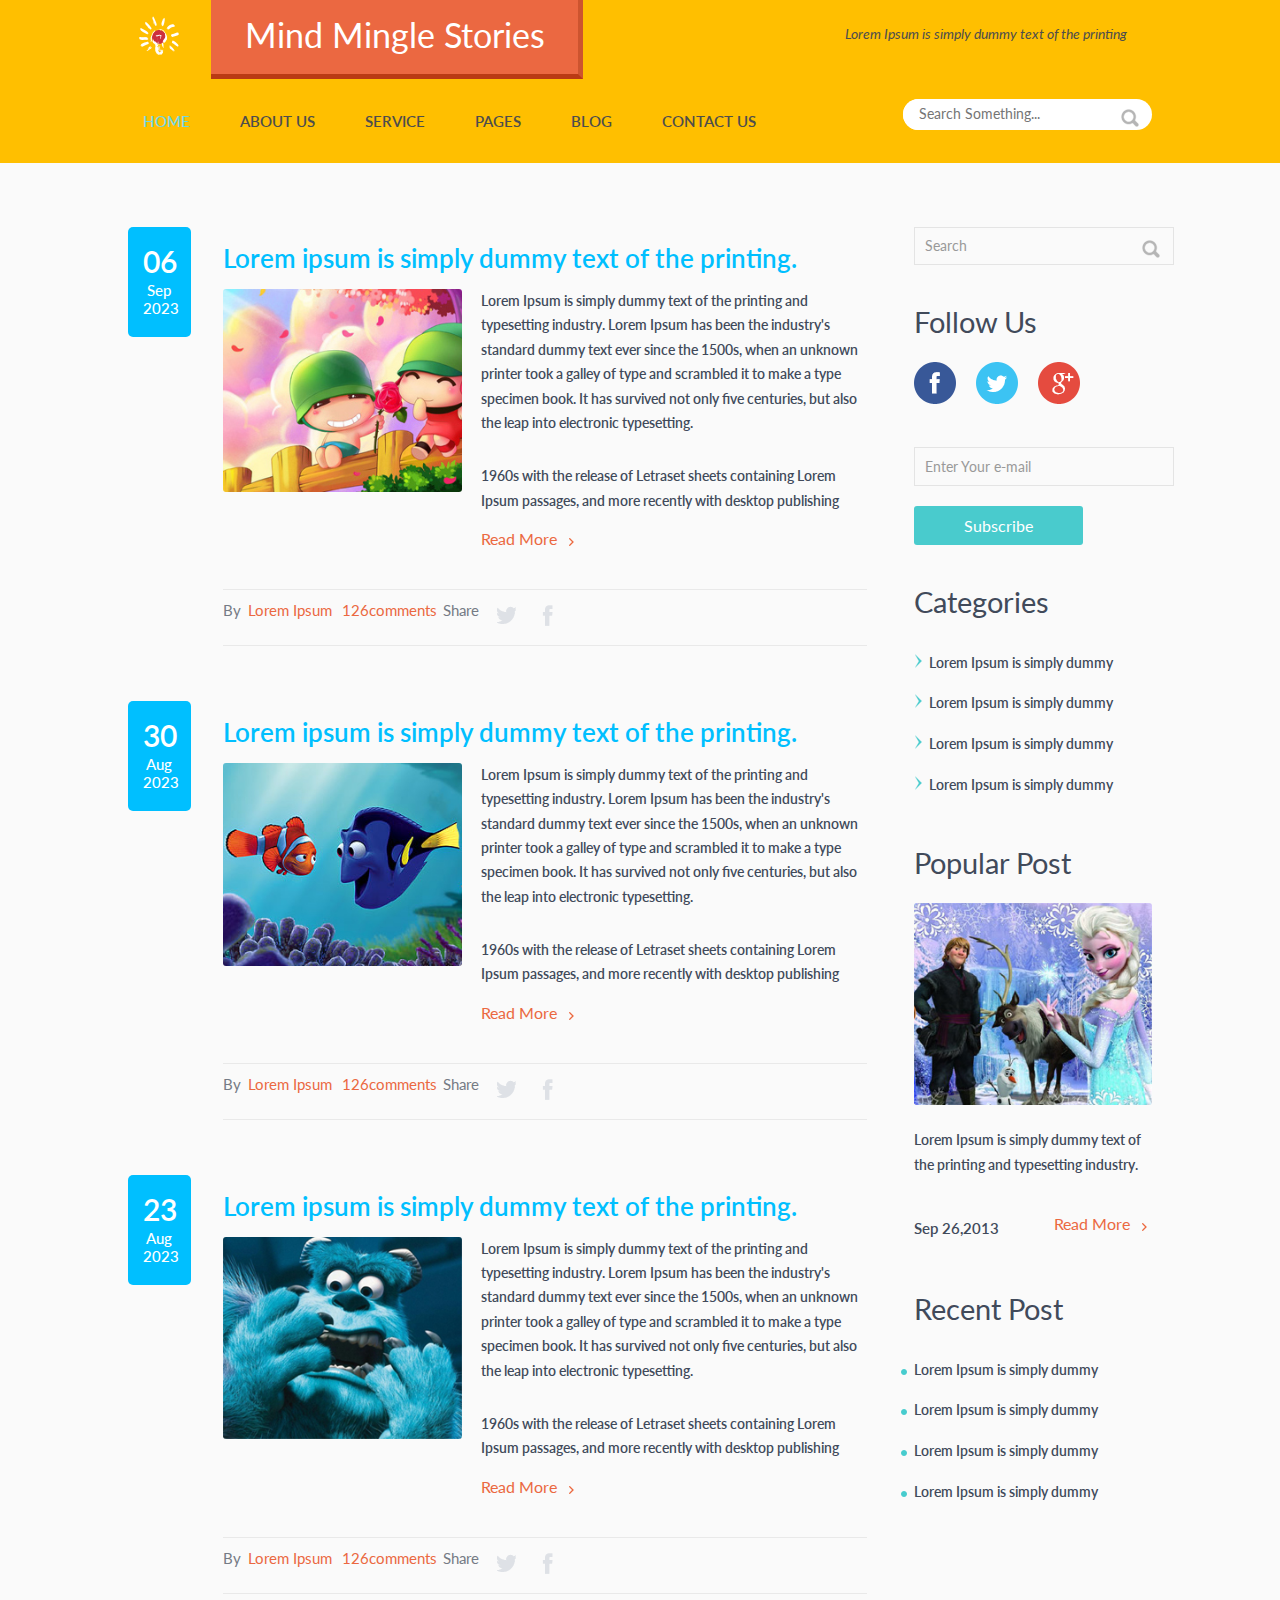
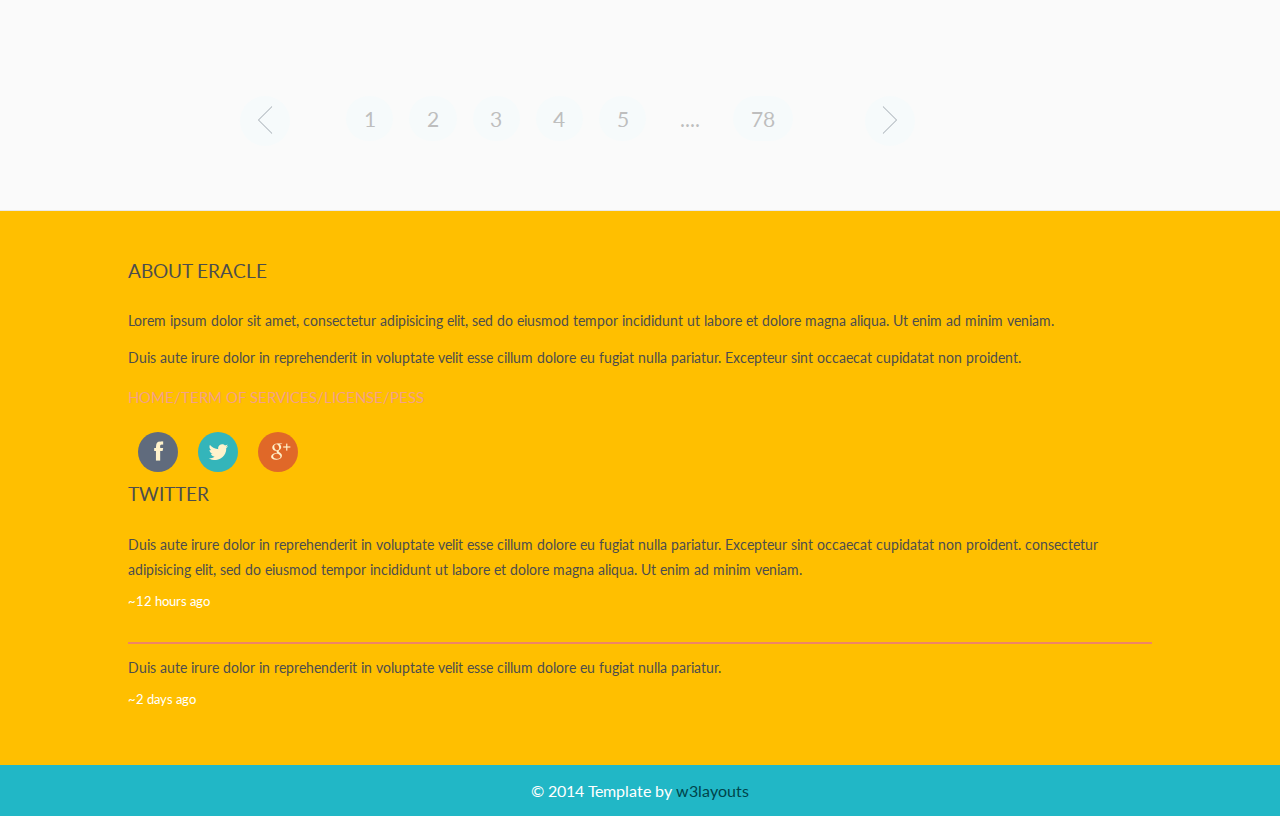
==== commit 42493f7b: "added-3-blog-pages" ====
--- a/blog.html
+++ b/blog.html
@@ -12,7 +12,7 @@
 <meta name="viewport" content="width=device-width, initial-scale=1, maximum-scale=1">
 <link href='http://fonts.googleapis.com/css?family=Lato:100,300,400,700,900' rel='stylesheet' type='text/css'>
 <link href="css/style.css" rel="stylesheet" type="text/css" media="all" />
-<link rel="stylesheet" type="text/css" href="css/magnific-popup.css">
+<link rel="stylesheet" type="text/css" href="/css/magnific-popup.css">
 <script type="text/javascript" src="js/jquery.min.js"></script>
 		<!-----768px-menu----->
 		<link type="text/css" rel="stylesheet" href="css/jquery.mmenu.all.css" />
@@ -95,26 +95,26 @@
 						<div class="grid_1 alpha">
 							<div class="date">
 								<span>
-									22
+									06
 								</span>
-								Sep 2014
+								Sep 2023
 							</div>
 						</div>
 					 	<div class="content span_2_of_single">
-						   		<h5 class="blog_title"><a href="pages.html">Lorem ipsum is simply dummy text of the printing.</a></h5>
+						   		<h5 class="blog_title"><a href="blog/blog3.html">Lorem ipsum is simply dummy text of the printing.</a></h5>
 								<div class="content">
 									<div class="span-1-of-1">
-										<a href="pages.html"><img class="m_img"  src="images/sb1.jpg" alt=""/></a>
+										<a href="blog/blog3.html"><img class="m_img"  src="images/sb1.jpg" alt=""/></a>
 									</div>
 									<div class="span-1-of-2">
 						 				<p>Lorem Ipsum is simply dummy text of the printing and typesetting industry. Lorem Ipsum has been the industry's standard dummy text ever since the 1500s, when an unknown printer took a galley of type and scrambled it to make a type specimen book. It has survived not only five centuries, but also the leap into electronic typesetting.</p>
 						 				<p>1960s with the release of Letraset sheets containing Lorem Ipsum passages, and more recently with desktop publishing </p>
-						 				<a href="pages.html" class="arrow_btn">Read More</a>
+						 				<a href="blog/blog3.html" class="arrow_btn">Read More</a>
 						 			</div>
 						 			<div class="clear"> </div>
 								</div>	
 								<div class="links">
-									<h3 class="comments">By<a href="pages.html">&nbsp;Lorem Ipsum</a></h3>
+									<h3 class="comments">By<a href="blog/blog3.html">&nbsp;Lorem Ipsum</a></h3>
 									<h3 class="comments"><a href="#">126comments</a></h3>
 									<h3 class="tags">Tags: <a href="#">Design</a>,<a href="#">Creative</a>,<a href="#">wordpress theme</a></h3>
 									<h3>Share</h3>
@@ -135,26 +135,26 @@
 						<div class="grid_1 alpha">
 							<div class="date">
 								<span>
-									22
+									30
 								</span>
-								Sep 2014
+								Aug 2023
 							</div>
 						</div>
 					 	<div class="content span_2_of_single">
-						   		<h5 class="blog_title"><a href="pages.html">Lorem ipsum is simply dummy text of the printing.</a></h5>
+						   		<h5 class="blog_title"><a href="blog/blog2.html">Lorem ipsum is simply dummy text of the printing.</a></h5>
 								<div class="content">
 									<div class="span-1-of-1">
-										<a href="pages.html"><img class="m_img"  src="images/sb3.jpg" alt=""/></a>
+										<a href="blog/blog2.html"><img class="m_img"  src="images/sb3.jpg" alt=""/></a>
 									</div>
 									<div class="span-1-of-2">
 						 				<p>Lorem Ipsum is simply dummy text of the printing and typesetting industry. Lorem Ipsum has been the industry's standard dummy text ever since the 1500s, when an unknown printer took a galley of type and scrambled it to make a type specimen book. It has survived not only five centuries, but also the leap into electronic typesetting.</p>
 						 				<p>1960s with the release of Letraset sheets containing Lorem Ipsum passages, and more recently with desktop publishing </p>
-						 				<a href="pages.html" class="arrow_btn">Read More</a>
+						 				<a href="blog/blog2.html" class="arrow_btn">Read More</a>
 						 			</div>
 						 			<div class="clear"></div>
 								</div>	
 								<div class="links">
-									<h3 class="comments">By<a href="pages.html">&nbsp;Lorem Ipsum</a></h3>
+									<h3 class="comments">By<a href="blog/blog2.html">&nbsp;Lorem Ipsum</a></h3>
 									<h3 class="comments"><a href="#">126comments</a></h3>
 									<h3 class="tags">Tags: <a href="#">Design</a>,<a href="#">Creative</a>,<a href="#">wordpress theme</a></h3>
 									<h3>Share</h3>
@@ -176,26 +176,26 @@
 						<div class="grid_1 alpha">
 							<div class="date">
 								<span>
-									22
+									23
 								</span>
-								Sep 2014
+								Aug 2023
 							</div>
 						</div>
 					 	<div class="content span_2_of_single">
-						   		<h5 class="blog_title"><a href="pages.html">Lorem ipsum is simply dummy text of the printing.</a></h5>
+						   		<h5 class="blog_title"><a href="blog/blog1.html">Lorem ipsum is simply dummy text of the printing.</a></h5>
 								<div class="content">
 									<div class="span-1-of-1">
-										<a href="pages.html"><img class="m_img"  src="images/sb4.jpg" alt=""/></a>
+										<a href="blog/blog1.html"><img class="m_img"  src="images/sb4.jpg" alt=""/></a>
 									</div>
 									<div class="span-1-of-2">
 						 				<p>Lorem Ipsum is simply dummy text of the printing and typesetting industry. Lorem Ipsum has been the industry's standard dummy text ever since the 1500s, when an unknown printer took a galley of type and scrambled it to make a type specimen book. It has survived not only five centuries, but also the leap into electronic typesetting.</p>
 						 				<p>1960s with the release of Letraset sheets containing Lorem Ipsum passages, and more recently with desktop publishing </p>
-						 				<a href="pages.html" class="arrow_btn">Read More</a>
+						 				<a href="blog/blog1.html" class="arrow_btn">Read More</a>
 						 			</div>
 						 			<div class="clear"></div>
 								</div>	
 								<div class="links">
-									<h3 class="comments">By<a href="pages.html">&nbsp;Lorem Ipsum</a></h3>
+									<h3 class="comments">By<a href="blog/blog1.html">&nbsp;Lorem Ipsum</a></h3>
 									<h3 class="comments"><a href="#">126comments</a></h3>
 									<h3 class="tags">Tags: <a href="#">Design</a>,<a href="#">Creative</a>,<a href="#">wordpress theme</a></h3>
 									<h3>Share</h3>
